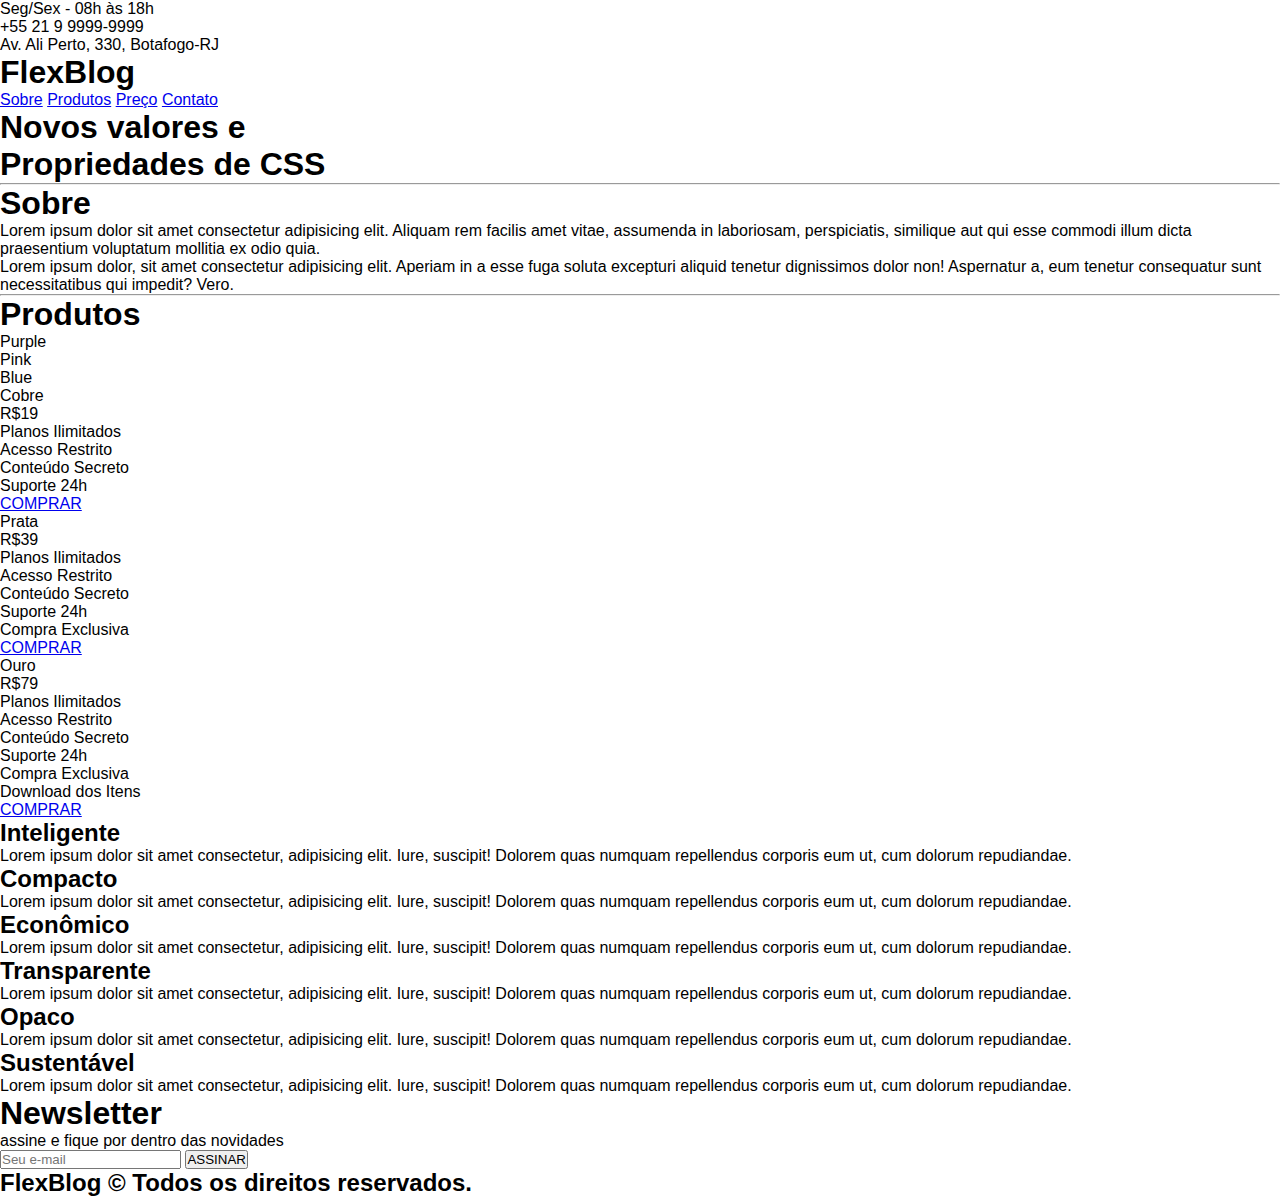
==== index.html @ c76ea5d8 "att" ====
<!DOCTYPE html>
<html lang="pt-br">
<head>
    <meta charset="UTF-8">
    <meta name="viewport" content="width=device-width, initial-scale=1.0">
    <title>FlexBlog</title>
    <link rel="stylesheet" href="estilos/style.css">
    <link rel="stylesheet" href="estilos/mediaqueries.css">
</head>
<body>
    <header>
        <p>
            Seg/Sex - 08h às 18h
        </p>
        <p>
            +55 21 9 9999-9999
        </p>
        <p>
            Av. Ali Perto, 330, Botafogo-RJ
        </p>
    </header>
    <nav>
        <h1>FlexBlog</h1>
        <a href="#">Sobre</a>
        <a href="#">Produtos</a>
        <a href="#">Preço</a>
        <a href="#">Contato</a>
    </nav>
    <main>
        <section>
            <h1>Novos valores e<br>Propriedades de CSS</h1>
            <hr>
        </section>
        <section class="sobre">
            <h1>Sobre</h1>
            <p>Lorem ipsum dolor sit amet consectetur adipisicing elit. Aliquam rem facilis amet vitae, assumenda in laboriosam, perspiciatis, similique aut qui esse commodi illum dicta praesentium voluptatum mollitia ex odio quia.</p>
            <p>Lorem ipsum dolor, sit amet consectetur adipisicing elit. Aperiam in a esse fuga soluta excepturi aliquid tenetur dignissimos dolor non! Aspernatur a, eum tenetur consequatur sunt necessitatibus qui impedit? Vero.</p>
            <div id="img1"></div>
            <div id="img2"></div>
            <hr>
        </section>
        <section class="produtos">
            <h1>Produtos</h1>
            <div id="purple">
                <p>Purple</p>
                <div id="imgpurple"></div>
            </div>
            <div id="pink">
                <p>Pink</p>
                <div id="imgpink"></div>
            </div>
            <div id="blue">
                <p>Blue</p>
                <div id="imgblue"></div>
            </div>
        </section>
        <section class="preço">
            <div id="cobre">
                <p>Cobre</p>
                <p>R$19</p>
                <ul>
                    <li>Planos Ilimitados</li>
                    <li>Acesso Restrito</li>
                    <li>Conteúdo Secreto</li>
                    <li>Suporte 24h</li>
                </ul>
                <a href="#">COMPRAR</a>
            </div>
            <div id="prata">
                <p>Prata</p>
                <p>R$39</p>
                <ul>
                    <li>Planos Ilimitados</li>
                    <li>Acesso Restrito</li>
                    <li>Conteúdo Secreto</li>
                    <li>Suporte 24h</li>
                    <li>Compra Exclusiva</li>
                </ul>
                <a href="#">COMPRAR</a>
            </div>
            <div id="ouro">
                <p>Ouro</p>
                <p>R$79</p>
                <ul>
                    <li>Planos Ilimitados</li>
                    <li>Acesso Restrito</li>
                    <li>Conteúdo Secreto</li>
                    <li>Suporte 24h</li>
                    <li>Compra Exclusiva</li>
                    <li>Download dos Itens</li>
                </ul>
                <a href="#">COMPRAR</a>
            </div>
        </section>
        <section class="descricao">
            <div class="desc">
                <h2>Inteligente</h2>
                <p>Lorem ipsum dolor sit amet consectetur, adipisicing elit. Iure, suscipit! Dolorem quas numquam repellendus corporis eum ut, cum dolorum repudiandae.</p>
            </div>
            <div class="desc">
                <h2>Compacto</h2>
                <p>Lorem ipsum dolor sit amet consectetur, adipisicing elit. Iure, suscipit! Dolorem quas numquam repellendus corporis eum ut, cum dolorum repudiandae.</p>
            </div>
            <div class="desc">
                <h2>Econômico</h2>
                <p>Lorem ipsum dolor sit amet consectetur, adipisicing elit. Iure, suscipit! Dolorem quas numquam repellendus corporis eum ut, cum dolorum repudiandae.</p>
            </div>
            <div class="desc">
                <h2>Transparente</h2>
                <p>Lorem ipsum dolor sit amet consectetur, adipisicing elit. Iure, suscipit! Dolorem quas numquam repellendus corporis eum ut, cum dolorum repudiandae.</p>
            </div>
            <div class="desc">
                <h2>Opaco</h2>
                <p>Lorem ipsum dolor sit amet consectetur, adipisicing elit. Iure, suscipit! Dolorem quas numquam repellendus corporis eum ut, cum dolorum repudiandae.</p>
            </div>
            <div class="desc">
                <h2>Sustentável</h2>
                <p>Lorem ipsum dolor sit amet consectetur, adipisicing elit. Iure, suscipit! Dolorem quas numquam repellendus corporis eum ut, cum dolorum repudiandae.</p>
            </div>
        </section>
        <section class="contato">
            <h1>Newsletter</h1>
            <p>assine e fique por dentro das novidades</p>
            <input type="email" name="login" id="iemail" placeholder="Seu e-mail">
            <input type="submit" name="submit" id="iassinar" value="ASSINAR">
        </section>
        <footer>
            <h2>FlexBlog &copy; Todos os direitos reservados.</h2>
        </footer>
    </main>
</body>
</html>
---- estilos/style.css ----
@charset "UTF-8";

/* CORES
azul header: 122ab2
azul nav: 2c70ff
azul hr: 2c70ff
purple: ae81ff
pink: f9265e
blue: 66d9eb
azul newsletter: 2c70ff
azul footer: 2c70ff
azul footer txt: 122ab2
*/

*{
    margin: 0px;
    padding: 0px;
}

body{
    font-family: "Nunito", Helvetica, Arial, sans-serif;
    color: black;
}
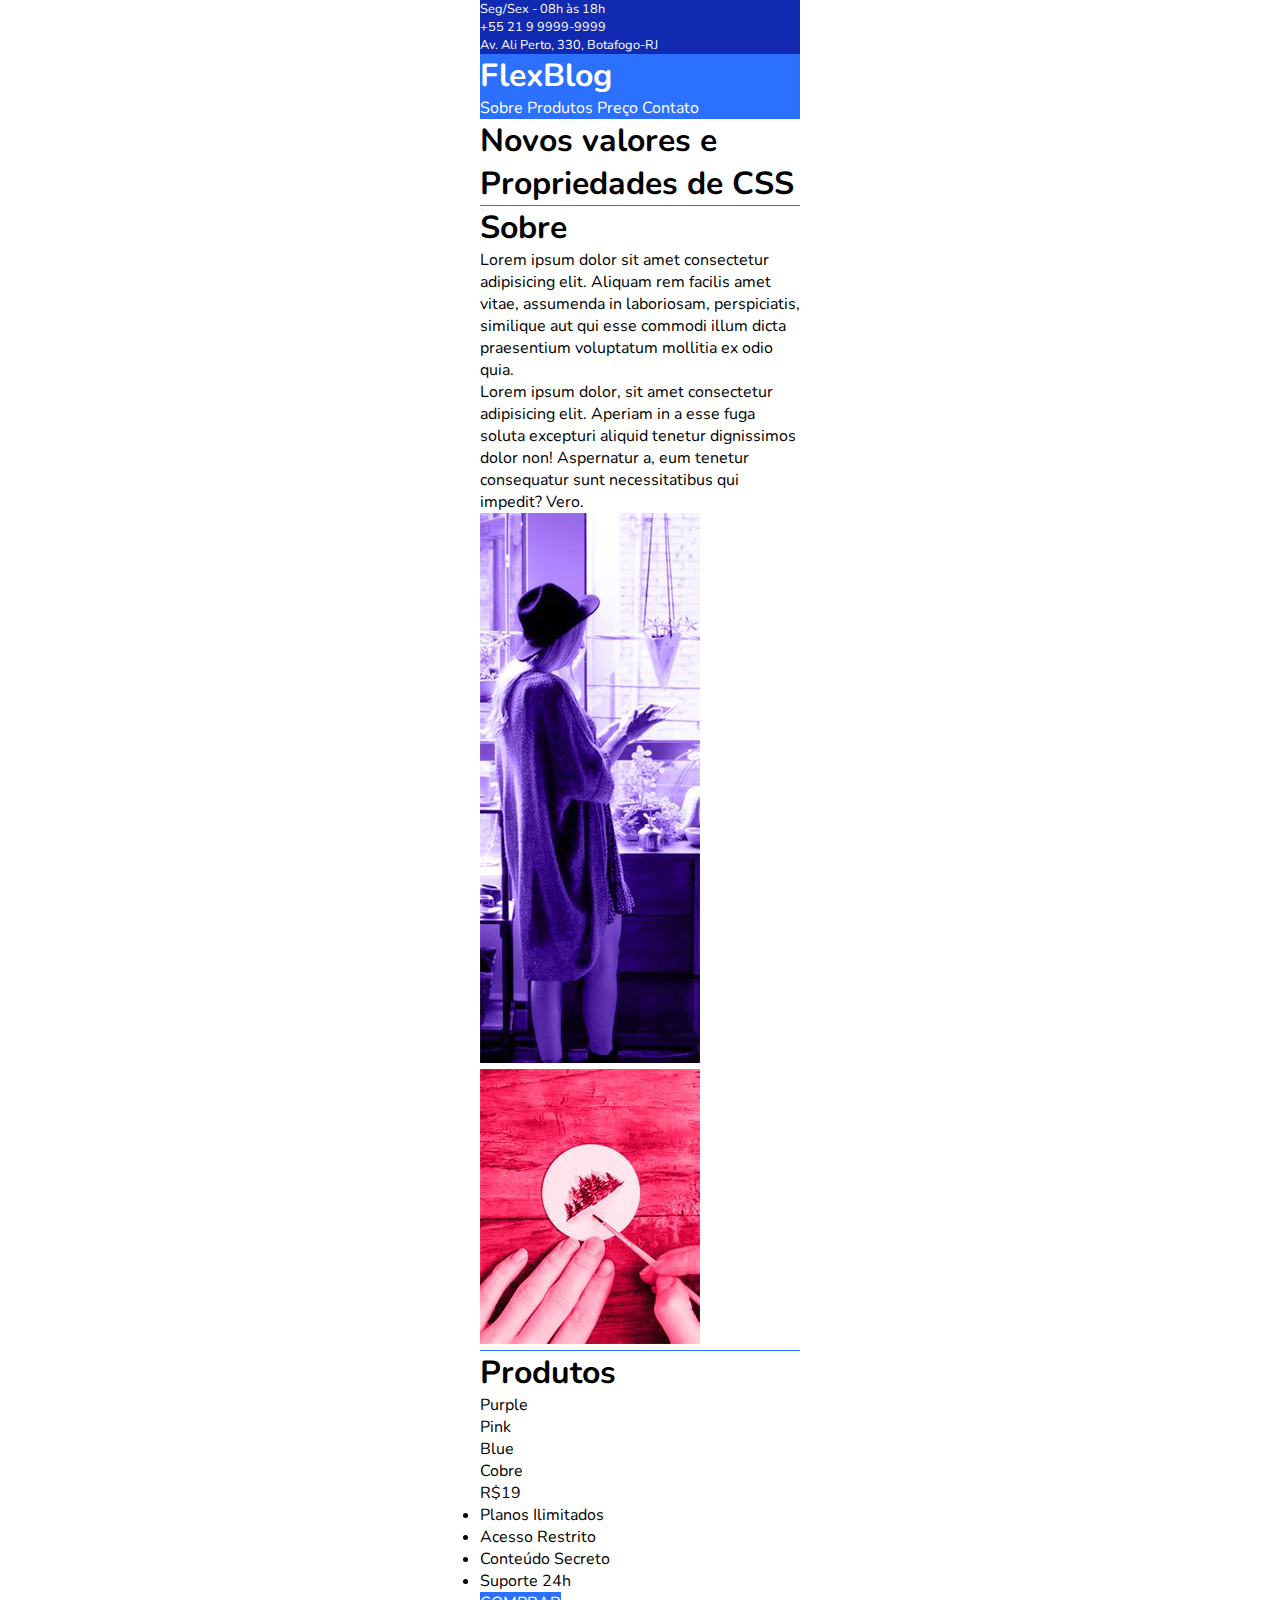
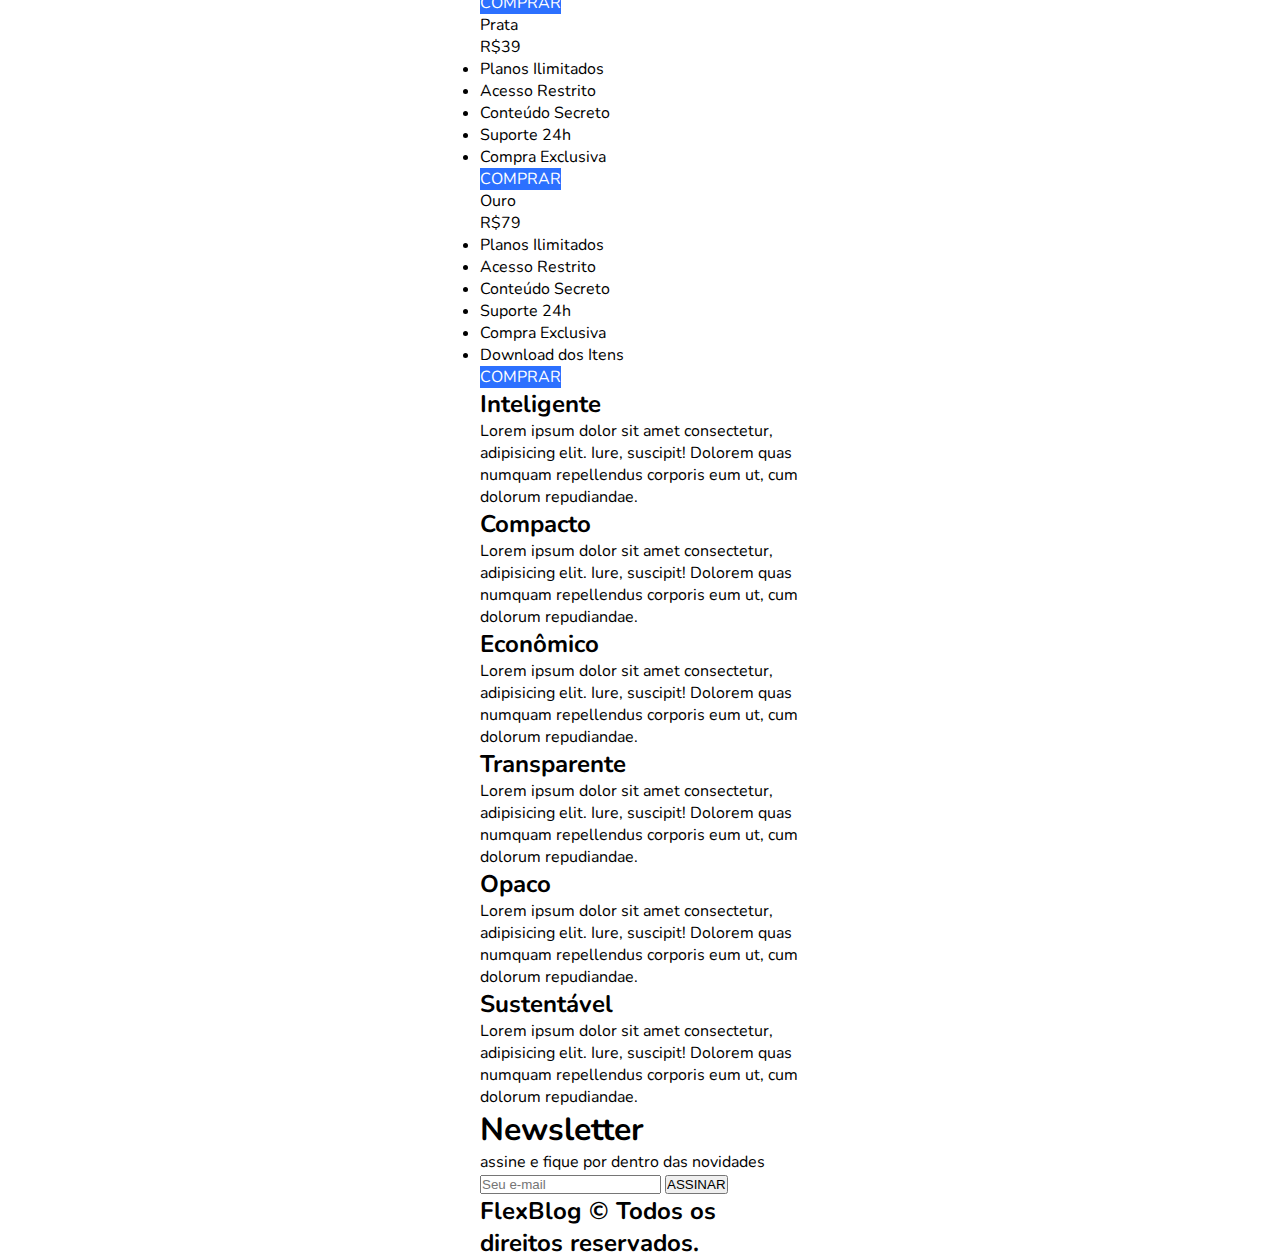
==== commit 40bcb8a7: "passando raiva" ====
--- a/index.html
+++ b/index.html
@@ -35,8 +35,12 @@
             <h1>Sobre</h1>
             <p>Lorem ipsum dolor sit amet consectetur adipisicing elit. Aliquam rem facilis amet vitae, assumenda in laboriosam, perspiciatis, similique aut qui esse commodi illum dicta praesentium voluptatum mollitia ex odio quia.</p>
             <p>Lorem ipsum dolor, sit amet consectetur adipisicing elit. Aperiam in a esse fuga soluta excepturi aliquid tenetur dignissimos dolor non! Aspernatur a, eum tenetur consequatur sunt necessitatibus qui impedit? Vero.</p>
-            <div id="img1"></div>
-            <div id="img2"></div>
+            <div class="img1">
+                <img src="/imagens/sobre1.jpg" alt="">
+            </div>
+            <div class="img2">
+                <img src="/imagens/sobre2.jpg" alt="">
+            </div>
             <hr>
         </section>
         <section class="produtos">
--- a/estilos/style.css
+++ b/estilos/style.css
@@ -1,4 +1,6 @@
 @charset "UTF-8";
+
+@import url('https://fonts.googleapis.com/css2?family=Bebas+Neue&family=Nunito&family=Sriracha&display=swap');
 
 /* CORES
 azul header: 122ab2
@@ -20,4 +22,31 @@
 body{
     font-family: "Nunito", Helvetica, Arial, sans-serif;
     color: black;
-}+    width: 320px;
+    height: 568px;
+    margin: auto;
+}
+
+header{
+    background-color: #122ab2;
+    color: white;
+    font-size: 0.8em;
+}
+
+nav, a{
+    background-color: #2c70ff;
+    color: white;
+    text-decoration: none;
+}
+
+nav > a:hover{
+    text-decoration: underline;
+    color: white;
+}
+
+hr{
+    height: 1px;
+    background-color: #2c70ff;
+    border: none;
+}
+
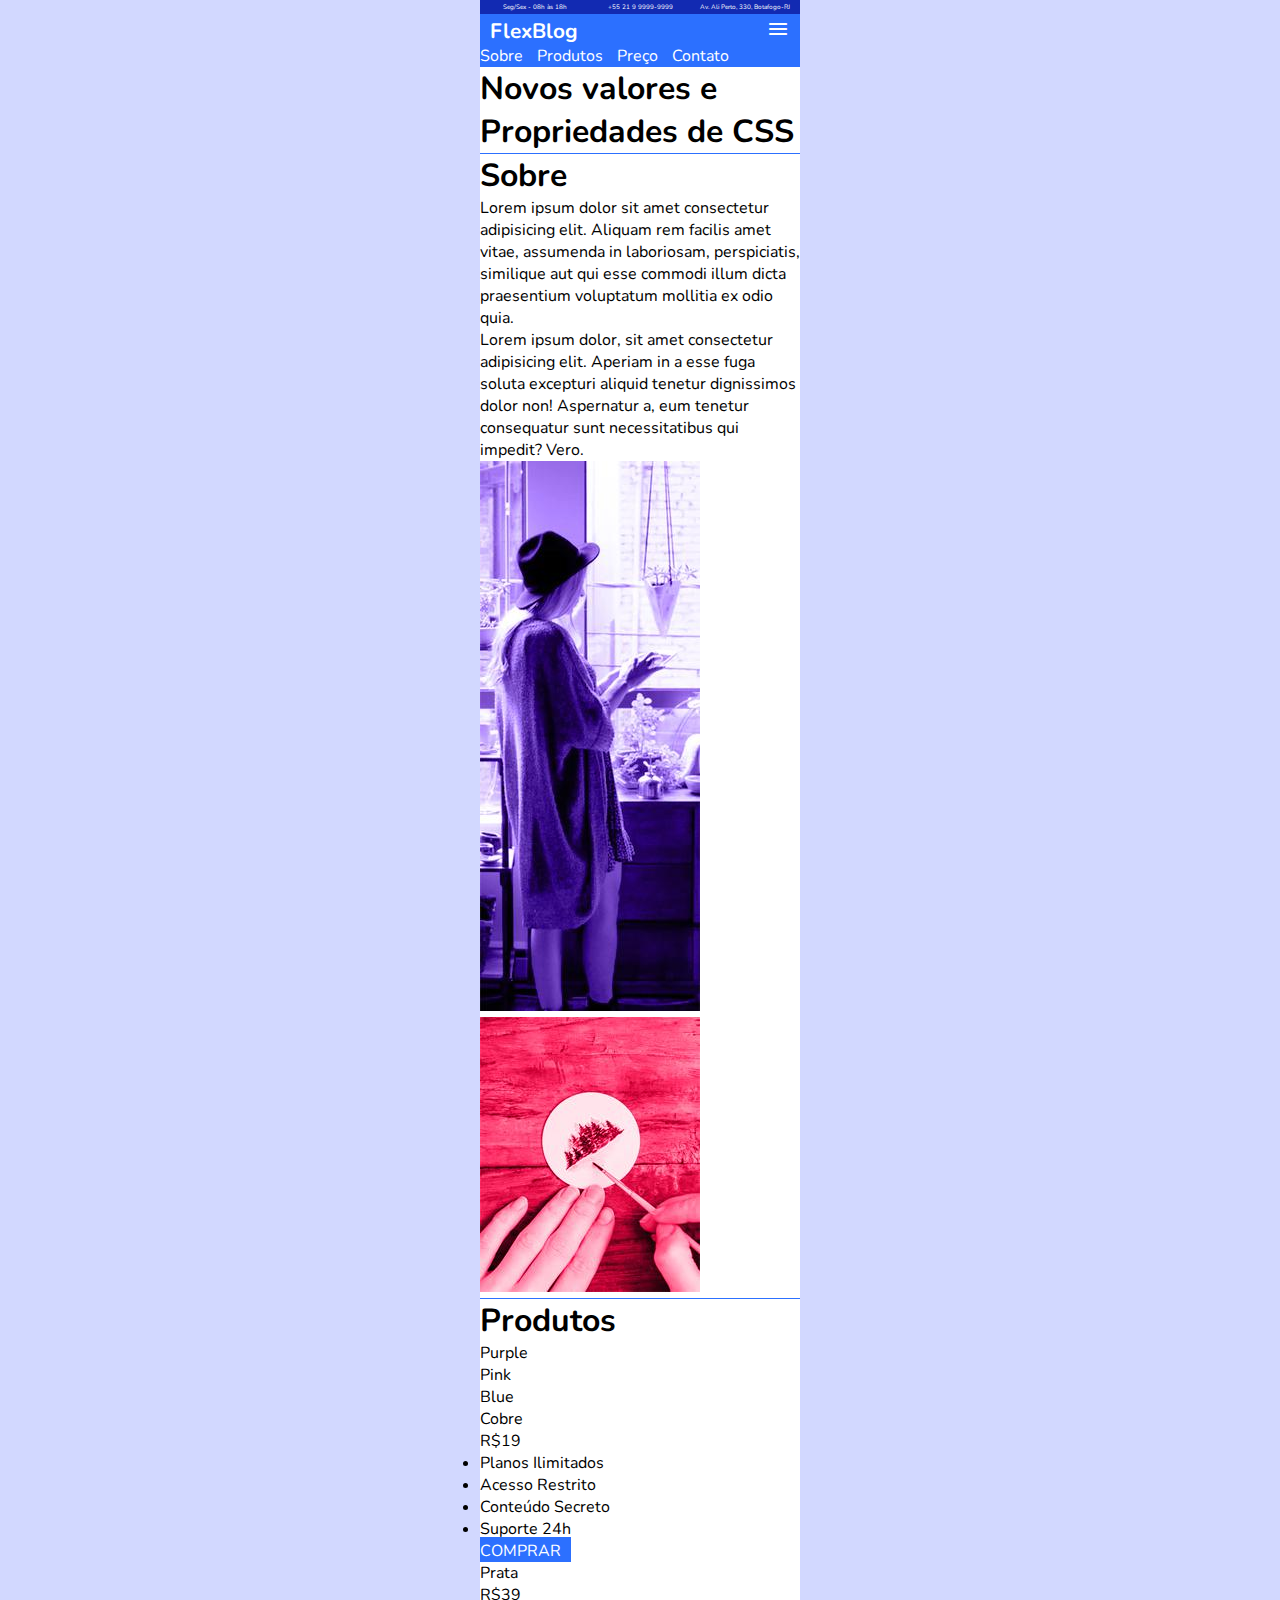
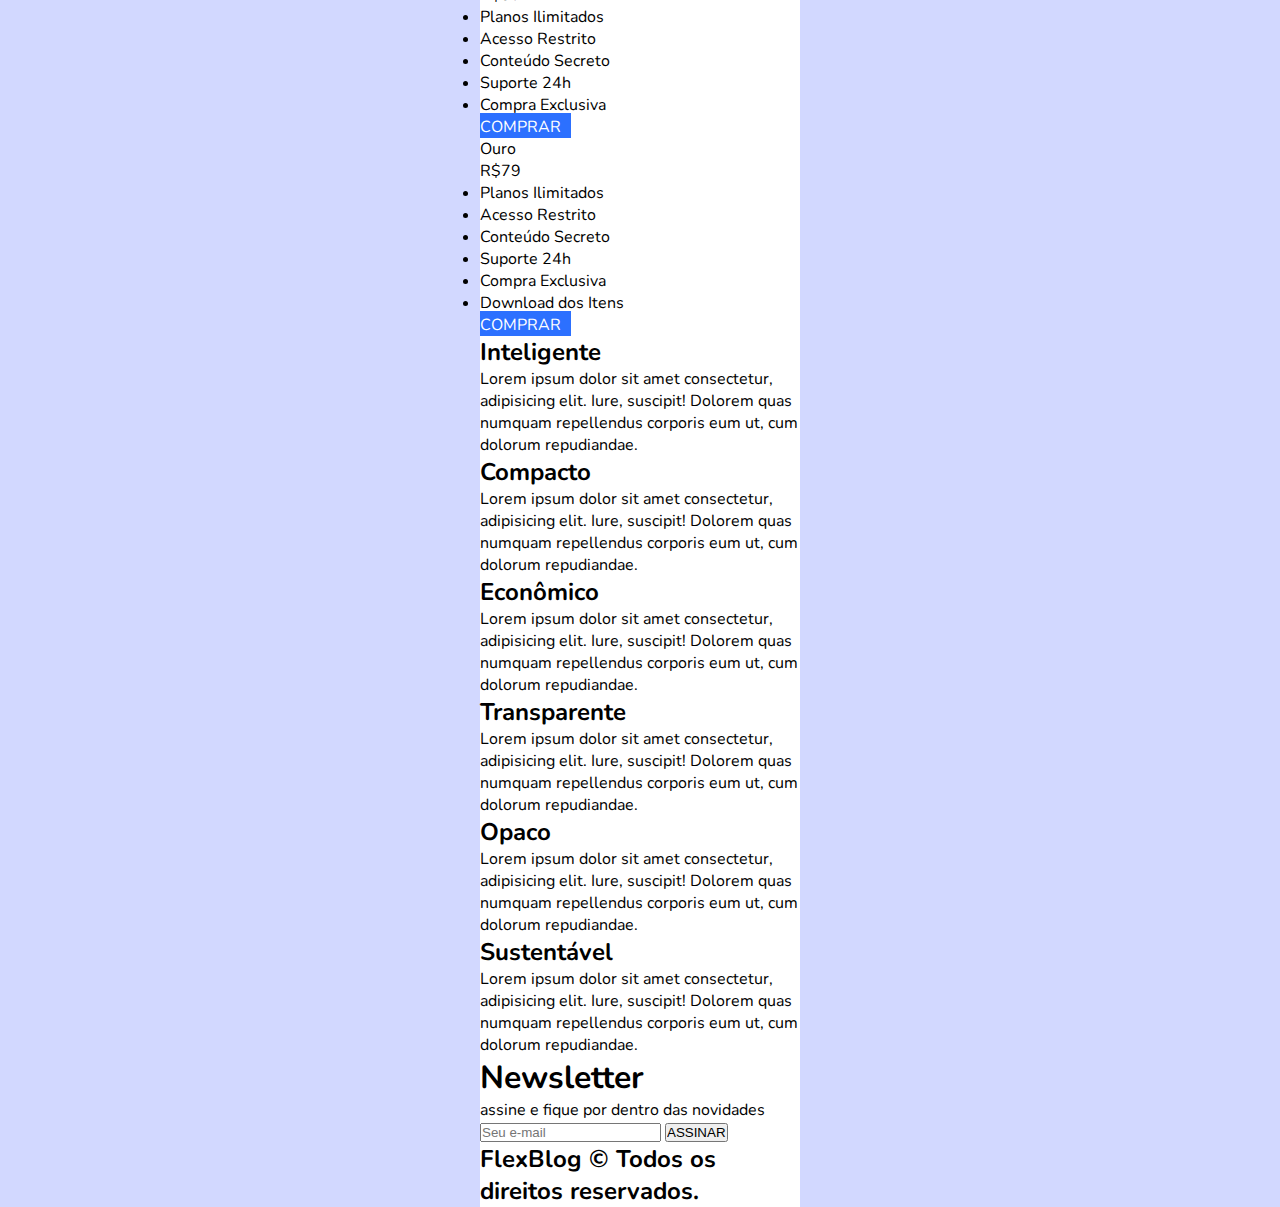
==== commit 40a530b1: "atualizações" ====
--- a/index.html
+++ b/index.html
@@ -6,25 +6,35 @@
     <title>FlexBlog</title>
     <link rel="stylesheet" href="estilos/style.css">
     <link rel="stylesheet" href="estilos/mediaqueries.css">
+    <link rel="stylesheet" href="https://fonts.googleapis.com/css2?family=Material+Symbols+Rounded:opsz,wght,FILL,GRAD@20..48,100..700,0..1,-50..200" />
 </head>
 <body>
-    <header>
-        <p>
-            Seg/Sex - 08h às 18h
-        </p>
-        <p>
-            +55 21 9 9999-9999
-        </p>
-        <p>
-            Av. Ali Perto, 330, Botafogo-RJ
-        </p>
+    <header class="container wrap">
+        <div class="item">
+            <p>
+                Seg/Sex - 08h às 18h
+            </p>
+        </div>
+        <div class="item">
+            <p>
+                +55 21 9 9999-9999
+            </p>
+        </div>
+        <div class="item">
+            <p>
+                Av. Ali Perto, 330, Botafogo-RJ
+            </p>
+        </div>
     </header>
-    <nav>
-        <h1>FlexBlog</h1>
-        <a href="#">Sobre</a>
-        <a href="#">Produtos</a>
-        <a href="#">Preço</a>
-        <a href="#">Contato</a>
+    <nav class="container wrap" onresize="mudoutamanho()">
+        <h2>FlexBlog</h2>
+        <span id="burguer" class="material-symbols-rounded" onclick="clickMenu()">menu</span>
+        <menu id="itens">
+            <a href="#">Sobre</a>
+            <a href="#">Produtos</a>
+            <a href="#">Preço</a>
+            <a href="#">Contato</a>
+        </menu>
     </nav>
     <main>
         <section>
@@ -133,4 +143,23 @@
         </footer>
     </main>
 </body>
+
+<script>
+    function mudouTamanho(){
+        if (window.innerWidth >= 768){
+            itens.style.display = 'block'
+        } else{
+            itens.style.display = 'none'
+        }
+    }
+
+    function clickMenu(){
+        if (itens.style.display == 'block'){
+            itens.style.display = 'none'
+        } else{
+            itens.style.display = 'block'
+        }
+    }
+</script>
+
 </html>--- a/estilos/style.css
+++ b/estilos/style.css
@@ -14,34 +14,64 @@
 azul footer txt: 122ab2
 */
 
+
+
 *{
     margin: 0px;
     padding: 0px;
 }
 
 body{
+    background-color: #d2d8ff;
     font-family: "Nunito", Helvetica, Arial, sans-serif;
+    margin: auto;
+    width: 320px;
+    height: 568px;
+}
+
+.container{
+    max-width: 320px;
+    margin: 0px;
+    display: flex;
+    border: none;
+}
+
+.item{
+    flex: 1;
+    text-align: center;
+}
+
+.wrap{
+    flex-wrap: wrap;
+}
+
+main{
+    background-color: white;
     color: black;
     width: 320px;
-    height: 568px;
+    height: 100%vw;
     margin: auto;
 }
 
 header{
     background-color: #122ab2;
     color: white;
-    font-size: 0.8em;
+    font-size: 0.4em;
+    padding: 3px;
+}
+
+nav > h2{
+    font-size: 1.3em;
+    padding-left: 10px;
 }
 
 nav, a{
     background-color: #2c70ff;
     color: white;
     text-decoration: none;
-}
-
-nav > a:hover{
-    text-decoration: underline;
-    color: white;
+    justify-content: space-between;
+    padding-right: 10px;
+    padding-top:3px;
 }
 
 hr{
@@ -49,4 +79,3 @@
     background-color: #2c70ff;
     border: none;
 }
-
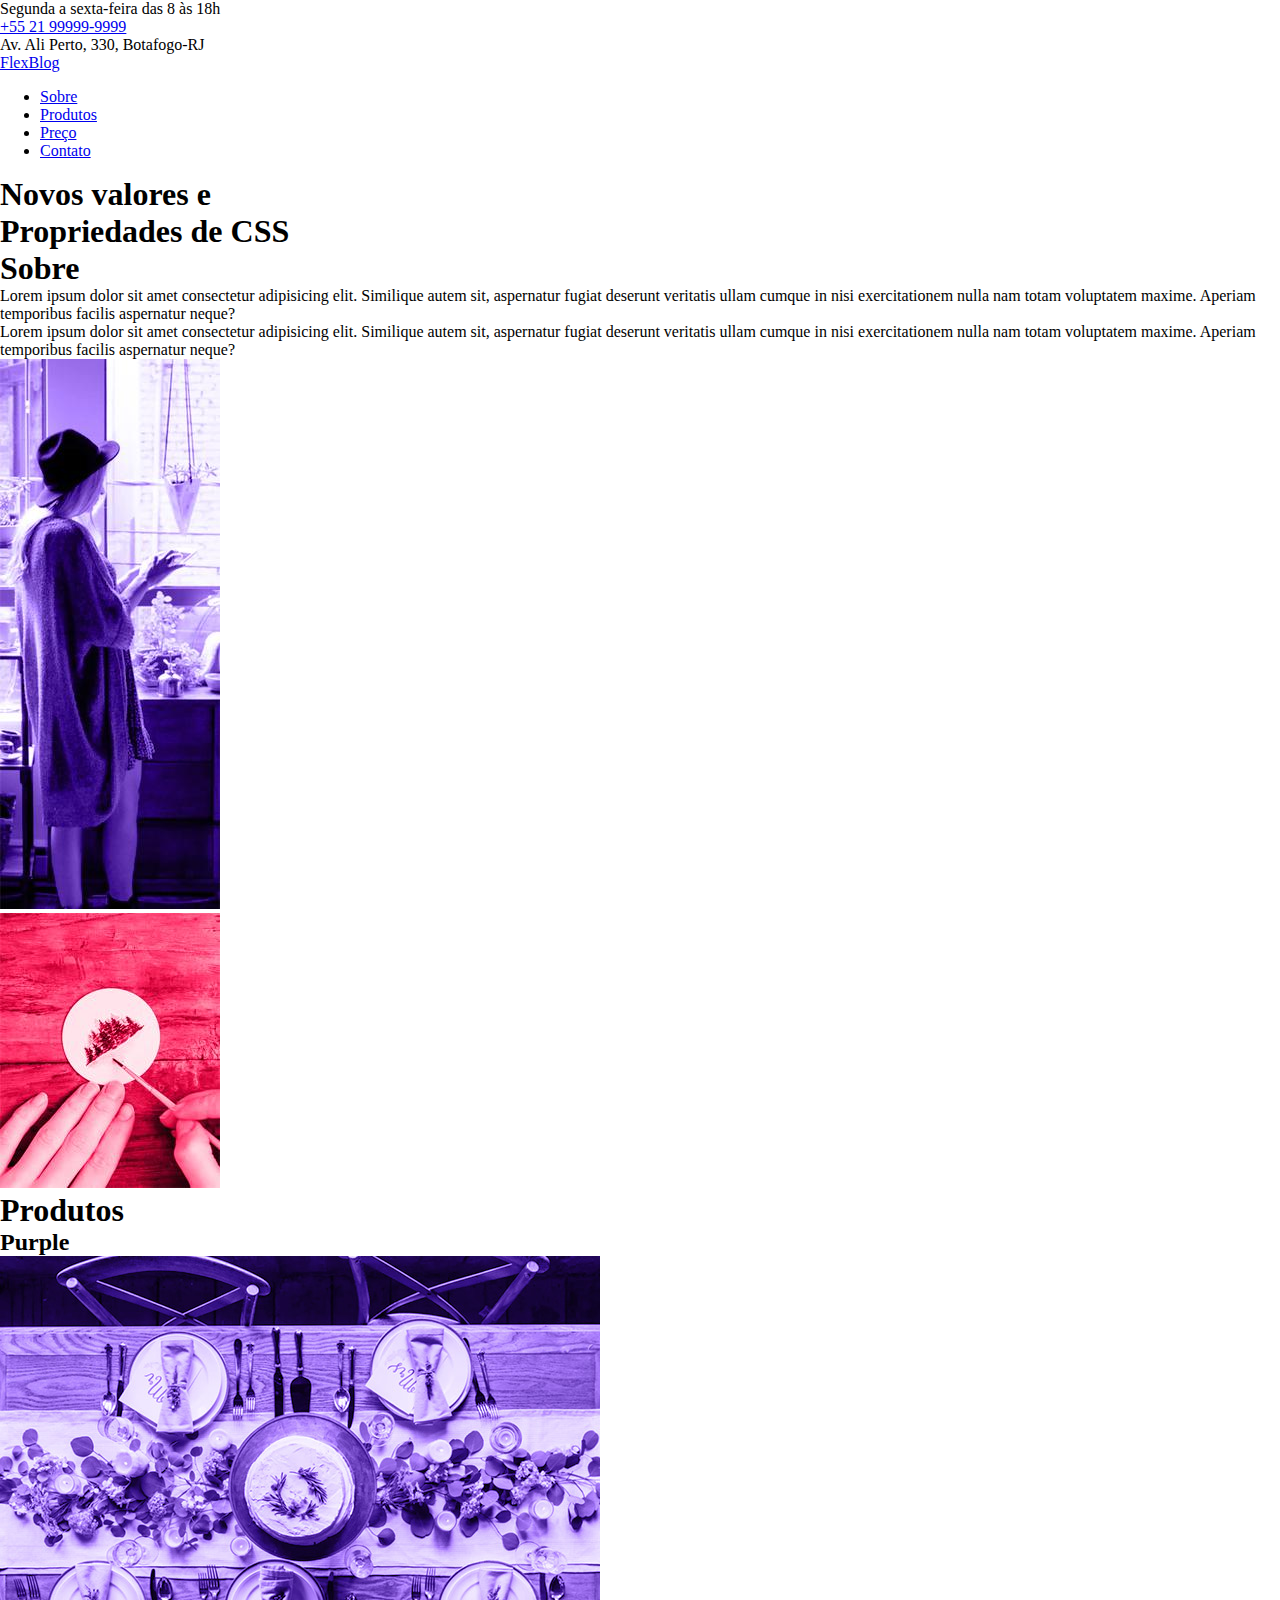
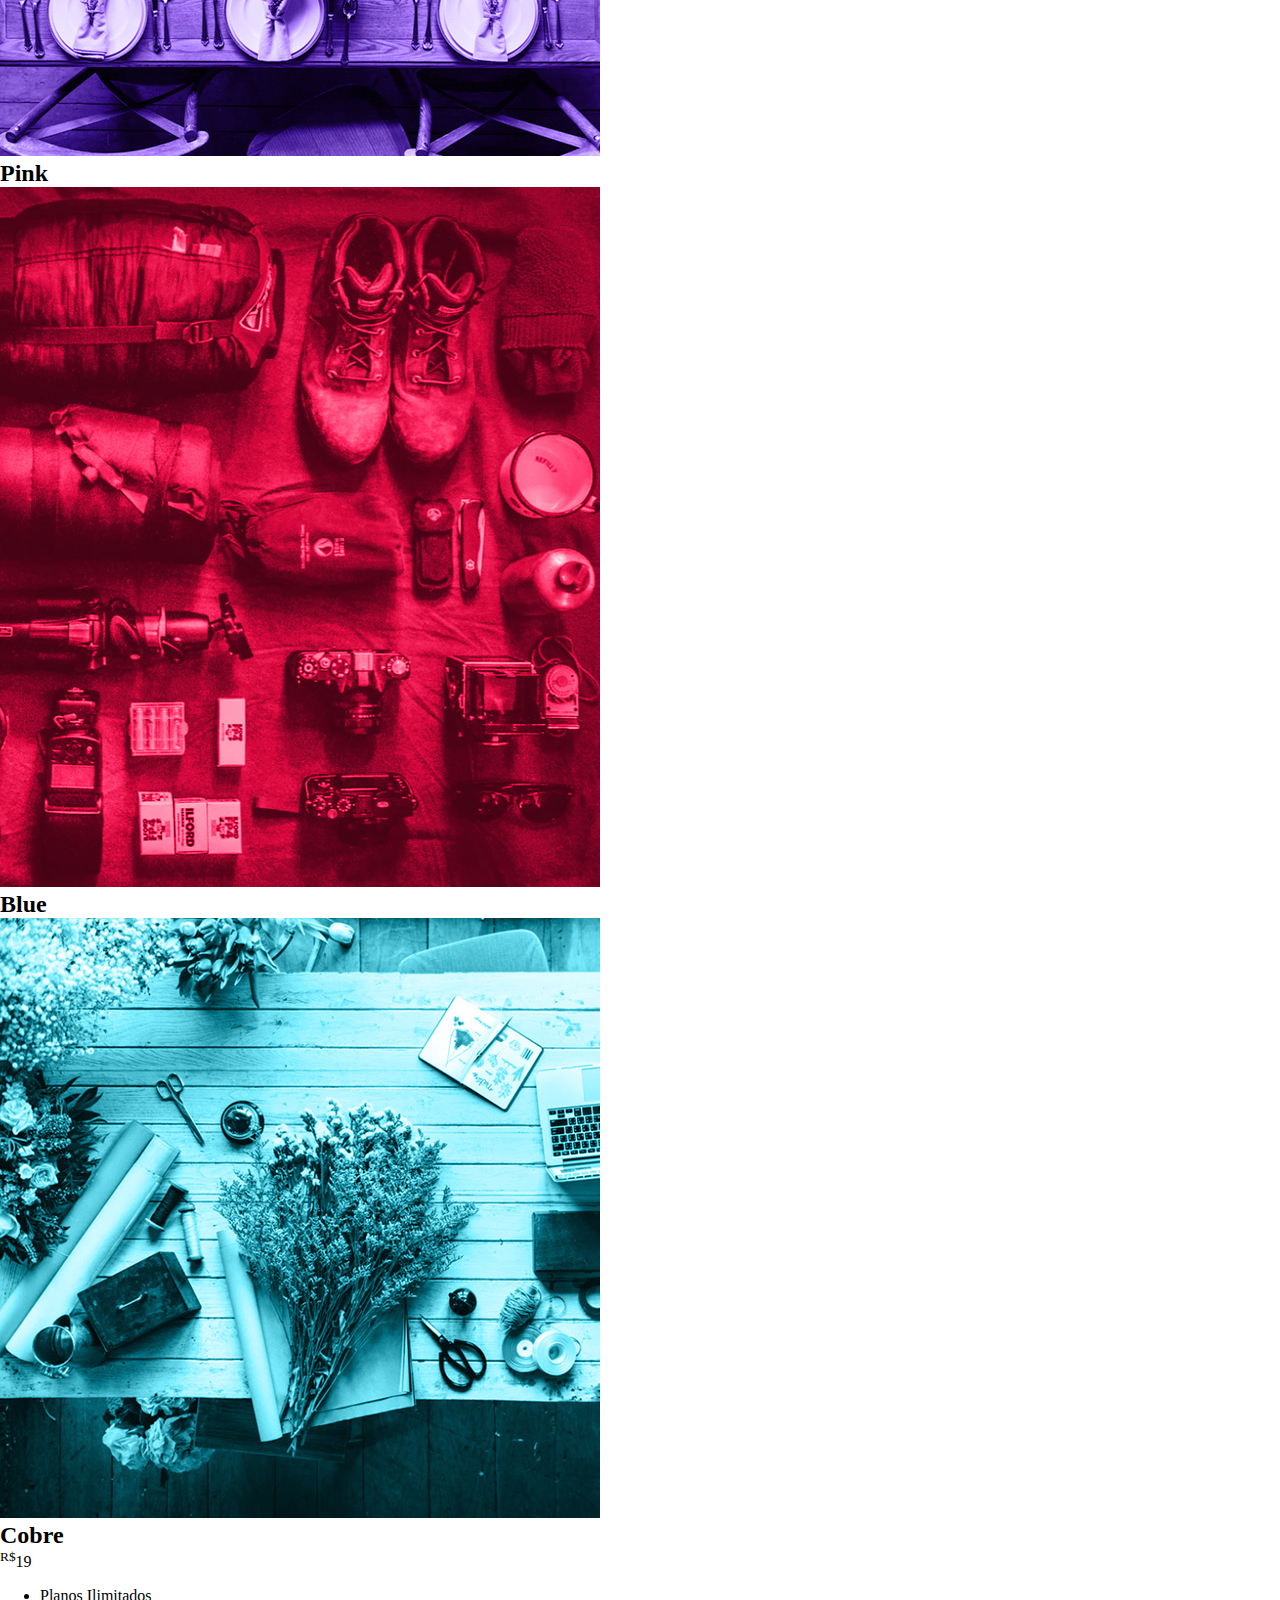
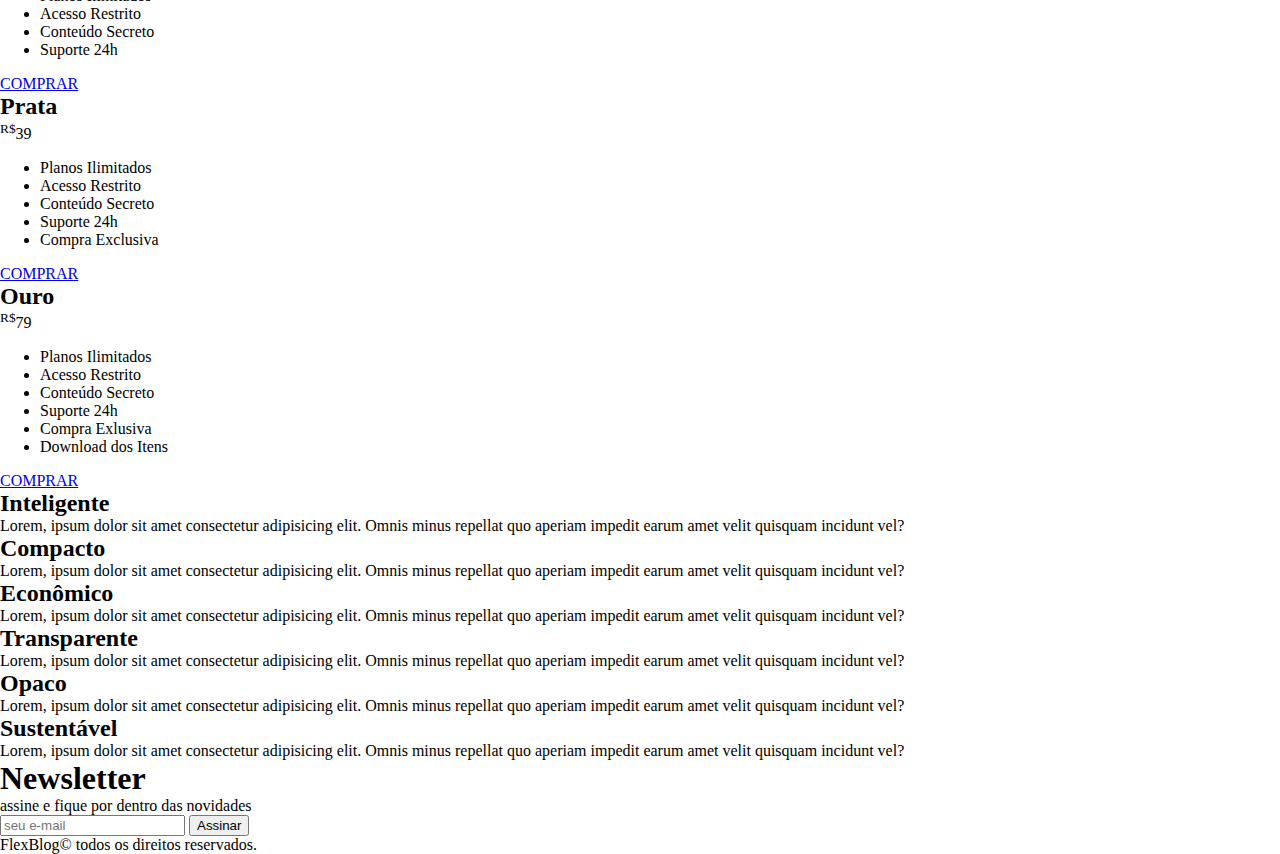
==== commit 6410da07: "atualizações" ====
--- a/index.html
+++ b/index.html
@@ -1,165 +1,159 @@
 <!DOCTYPE html>
-<html lang="pt-br">
+<html lang="en">
 <head>
     <meta charset="UTF-8">
-    <meta name="viewport" content="width=device-width, initial-scale=1.0">
+    <meta name="viewport" content="width=device-width, initial-scale=1.0, shrink-to-fit=no">
     <title>FlexBlog</title>
+    <link rel="preconnect" href="https://fonts.googleapis.com">
+    <link rel="preconnect" href="https://fonts.gstatic.com" crossorigin>
+    <link href="https://fonts.googleapis.com/css2?family=Nunito:ital,wght@0,400;0,700;1,400&display=swap" rel="stylesheet">
     <link rel="stylesheet" href="estilos/style.css">
-    <link rel="stylesheet" href="estilos/mediaqueries.css">
-    <link rel="stylesheet" href="https://fonts.googleapis.com/css2?family=Material+Symbols+Rounded:opsz,wght,FILL,GRAD@20..48,100..700,0..1,-50..200" />
 </head>
 <body>
-    <header class="container wrap">
-        <div class="item">
-            <p>
-                Seg/Sex - 08h às 18h
-            </p>
+    <div class="superinfo-bg">
+        <div class="superinfo">
+            <p>Segunda a sexta-feira das 8 às 18h</p>
+            <a href="tel:+5521999999999">+55 21 99999-9999</a>
+            <p>Av. Ali Perto, 330, Botafogo-RJ</p>
         </div>
-        <div class="item">
-            <p>
-                +55 21 9 9999-9999
-            </p>
-        </div>
-        <div class="item">
-            <p>
-                Av. Ali Perto, 330, Botafogo-RJ
-            </p>
+    </div>
+
+    <header class="menu-bg">
+        <div class="menu">
+            <div class="menu-logo">
+                <a href="#">FlexBlog</a>
+            </div>
+            <nav>
+                <ul>
+                    <li><a href="#sobre">Sobre</a></li>
+                    <li><a href="#produtos">Produtos</a></li>
+                    <li><a href="#preço">Preço</a></li>
+                    <li><a href="#contato">Contato</a></li>
+                </ul>
+            </nav>
         </div>
     </header>
-    <nav class="container wrap" onresize="mudoutamanho()">
-        <h2>FlexBlog</h2>
-        <span id="burguer" class="material-symbols-rounded" onclick="clickMenu()">menu</span>
-        <menu id="itens">
-            <a href="#">Sobre</a>
-            <a href="#">Produtos</a>
-            <a href="#">Preço</a>
-            <a href="#">Contato</a>
-        </menu>
-    </nav>
-    <main>
-        <section>
-            <h1>Novos valores e<br>Propriedades de CSS</h1>
-            <hr>
-        </section>
-        <section class="sobre">
+
+    <h1 class="introducao">Novos valores e<br>Propriedades de CSS</h1>
+
+    <section class="sobre" id="sobre">
+        <div class="sobre-info">
             <h1>Sobre</h1>
-            <p>Lorem ipsum dolor sit amet consectetur adipisicing elit. Aliquam rem facilis amet vitae, assumenda in laboriosam, perspiciatis, similique aut qui esse commodi illum dicta praesentium voluptatum mollitia ex odio quia.</p>
-            <p>Lorem ipsum dolor, sit amet consectetur adipisicing elit. Aperiam in a esse fuga soluta excepturi aliquid tenetur dignissimos dolor non! Aspernatur a, eum tenetur consequatur sunt necessitatibus qui impedit? Vero.</p>
-            <div class="img1">
-                <img src="/imagens/sobre1.jpg" alt="">
+            <p>Lorem ipsum dolor sit amet consectetur adipisicing elit. Similique autem sit, aspernatur fugiat deserunt veritatis ullam cumque in nisi exercitationem nulla nam totam voluptatem maxime. Aperiam temporibus facilis aspernatur neque?</p>
+            <p>Lorem ipsum dolor sit amet consectetur adipisicing elit. Similique autem sit, aspernatur fugiat deserunt veritatis ullam cumque in nisi exercitationem nulla nam totam voluptatem maxime. Aperiam temporibus facilis aspernatur neque?</p>
+        </div>
+        <div class="sobre-img">
+            <img src="imagens/sobre1.jpg" alt="">
+        </div>
+        <div class="sobre-img">
+            <img src="imagens/sobre2.jpg" alt="">
+        </div>
+    </section>
+
+    <section class="produtos" id="produtos">
+        <h1>Produtos</h1>
+        <div class="produtos-container">
+            <div class="produtos-item purple">
+                <h2>Purple</h2>
+                <img src="imagens/produtos1.jpg" alt="">
             </div>
-            <div class="img2">
-                <img src="/imagens/sobre2.jpg" alt="">
+            <div class="produtos-item pink">
+                <h2>Pink</h2>
+                <img src="imagens/produtos2.jpg" alt="">
             </div>
-            <hr>
-        </section>
-        <section class="produtos">
-            <h1>Produtos</h1>
-            <div id="purple">
-                <p>Purple</p>
-                <div id="imgpurple"></div>
+            <div class="produtos-item blue">
+                <h2>Blue</h2>
+                <img src="imagens/produtos3.jpg" alt="">
             </div>
-            <div id="pink">
-                <p>Pink</p>
-                <div id="imgpink"></div>
-            </div>
-            <div id="blue">
-                <p>Blue</p>
-                <div id="imgblue"></div>
-            </div>
-        </section>
-        <section class="preço">
-            <div id="cobre">
-                <p>Cobre</p>
-                <p>R$19</p>
-                <ul>
-                    <li>Planos Ilimitados</li>
-                    <li>Acesso Restrito</li>
-                    <li>Conteúdo Secreto</li>
-                    <li>Suporte 24h</li>
-                </ul>
-                <a href="#">COMPRAR</a>
-            </div>
-            <div id="prata">
-                <p>Prata</p>
-                <p>R$39</p>
-                <ul>
-                    <li>Planos Ilimitados</li>
-                    <li>Acesso Restrito</li>
-                    <li>Conteúdo Secreto</li>
-                    <li>Suporte 24h</li>
-                    <li>Compra Exclusiva</li>
-                </ul>
-                <a href="#">COMPRAR</a>
-            </div>
-            <div id="ouro">
-                <p>Ouro</p>
-                <p>R$79</p>
-                <ul>
-                    <li>Planos Ilimitados</li>
-                    <li>Acesso Restrito</li>
-                    <li>Conteúdo Secreto</li>
-                    <li>Suporte 24h</li>
-                    <li>Compra Exclusiva</li>
-                    <li>Download dos Itens</li>
-                </ul>
-                <a href="#">COMPRAR</a>
-            </div>
-        </section>
-        <section class="descricao">
-            <div class="desc">
-                <h2>Inteligente</h2>
-                <p>Lorem ipsum dolor sit amet consectetur, adipisicing elit. Iure, suscipit! Dolorem quas numquam repellendus corporis eum ut, cum dolorum repudiandae.</p>
-            </div>
-            <div class="desc">
-                <h2>Compacto</h2>
-                <p>Lorem ipsum dolor sit amet consectetur, adipisicing elit. Iure, suscipit! Dolorem quas numquam repellendus corporis eum ut, cum dolorum repudiandae.</p>
-            </div>
-            <div class="desc">
-                <h2>Econômico</h2>
-                <p>Lorem ipsum dolor sit amet consectetur, adipisicing elit. Iure, suscipit! Dolorem quas numquam repellendus corporis eum ut, cum dolorum repudiandae.</p>
-            </div>
-            <div class="desc">
-                <h2>Transparente</h2>
-                <p>Lorem ipsum dolor sit amet consectetur, adipisicing elit. Iure, suscipit! Dolorem quas numquam repellendus corporis eum ut, cum dolorum repudiandae.</p>
-            </div>
-            <div class="desc">
-                <h2>Opaco</h2>
-                <p>Lorem ipsum dolor sit amet consectetur, adipisicing elit. Iure, suscipit! Dolorem quas numquam repellendus corporis eum ut, cum dolorum repudiandae.</p>
-            </div>
-            <div class="desc">
-                <h2>Sustentável</h2>
-                <p>Lorem ipsum dolor sit amet consectetur, adipisicing elit. Iure, suscipit! Dolorem quas numquam repellendus corporis eum ut, cum dolorum repudiandae.</p>
-            </div>
-        </section>
-        <section class="contato">
+        </div>
+    </section>
+
+    <section class="preco" id="preco">
+        <div class="preco-item">
+            <h2>Cobre</h2>
+            <span><sup>R$</sup>19</span>
+            <ul>
+                <li>Planos Ilimitados</li>
+                <li>Acesso Restrito</li>
+                <li>Conteúdo Secreto</li>
+                <li>Suporte 24h</li>
+            </ul>
+            <a href="#">COMPRAR</a>
+        </div>
+        
+        <div class="preco-item">
+            <h2>Prata</h2>
+            <span><sup>R$</sup>39</span>
+            <ul>
+                <li>Planos Ilimitados</li>
+                <li>Acesso Restrito</li>
+                <li>Conteúdo Secreto</li>
+                <li>Suporte 24h</li>
+                <li>Compra Exclusiva</li>
+            </ul>
+            <a href="#">COMPRAR</a>
+        </div>
+
+        <div class="preco-item">
+            <h2>Ouro</h2>
+            <span><sup>R$</sup>79</span>
+            <ul>
+                <li>Planos Ilimitados</li>
+                <li>Acesso Restrito</li>
+                <li>Conteúdo Secreto</li>
+                <li>Suporte 24h</li>
+                <li>Compra Exlusiva</li>
+                <li>Download dos Itens</li>
+            </ul>
+            <a href="#">COMPRAR</a>
+        </div>
+    </section>
+
+    <section class="qualidade" id="qualidade">
+        <div class="qualidade-item">
+            <h2>Inteligente</h2>
+            <p>Lorem, ipsum dolor sit amet consectetur adipisicing elit. Omnis minus repellat quo aperiam impedit earum amet velit quisquam incidunt vel?</p>
+        </div>
+
+        <div class="qualidade-item">
+            <h2>Compacto</h2>
+            <p>Lorem, ipsum dolor sit amet consectetur adipisicing elit. Omnis minus repellat quo aperiam impedit earum amet velit quisquam incidunt vel?</p>
+        </div>
+
+        <div class="qualidade-item">
+            <h2>Econômico</h2>
+            <p>Lorem, ipsum dolor sit amet consectetur adipisicing elit. Omnis minus repellat quo aperiam impedit earum amet velit quisquam incidunt vel?</p>
+        </div>
+
+        <div class="qualidade-item">
+            <h2>Transparente</h2>
+            <p>Lorem, ipsum dolor sit amet consectetur adipisicing elit. Omnis minus repellat quo aperiam impedit earum amet velit quisquam incidunt vel?</p>
+        </div>
+
+        <div class="qualidade-item">
+            <h2>Opaco</h2>
+            <p>Lorem, ipsum dolor sit amet consectetur adipisicing elit. Omnis minus repellat quo aperiam impedit earum amet velit quisquam incidunt vel?</p>
+        </div>
+
+        <div class="qualidade-item">
+            <h2>Sustentável</h2>
+            <p>Lorem, ipsum dolor sit amet consectetur adipisicing elit. Omnis minus repellat quo aperiam impedit earum amet velit quisquam incidunt vel?</p>
+        </div>
+    </section>
+
+    <section class="newsletter">
+        <div class="newsletter-info">
             <h1>Newsletter</h1>
             <p>assine e fique por dentro das novidades</p>
-            <input type="email" name="login" id="iemail" placeholder="Seu e-mail">
-            <input type="submit" name="submit" id="iassinar" value="ASSINAR">
-        </section>
-        <footer>
-            <h2>FlexBlog &copy; Todos os direitos reservados.</h2>
-        </footer>
-    </main>
+        </div>
+        <form class="newsletter-form">
+            <input type="email" name="email" id="email" autocomplete="email" placeholder="seu e-mail">
+            <button type="submit">Assinar</button>
+        </form>
+    </section>
+
+    <footer class="footer">
+        <p>FlexBlog&copy; todos os direitos reservados.</p>
+    </footer>
 </body>
-
-<script>
-    function mudouTamanho(){
-        if (window.innerWidth >= 768){
-            itens.style.display = 'block'
-        } else{
-            itens.style.display = 'none'
-        }
-    }
-
-    function clickMenu(){
-        if (itens.style.display == 'block'){
-            itens.style.display = 'none'
-        } else{
-            itens.style.display = 'block'
-        }
-    }
-</script>
-
 </html>--- a/estilos/style.css
+++ b/estilos/style.css
@@ -1,81 +1,7 @@
 @charset "UTF-8";
 
-@import url('https://fonts.googleapis.com/css2?family=Bebas+Neue&family=Nunito&family=Sriracha&display=swap');
-
-/* CORES
-azul header: 122ab2
-azul nav: 2c70ff
-azul hr: 2c70ff
-purple: ae81ff
-pink: f9265e
-blue: 66d9eb
-azul newsletter: 2c70ff
-azul footer: 2c70ff
-azul footer txt: 122ab2
-*/
-
-
-
-*{
+body, h1, h2, p, li, a{
     margin: 0px;
     padding: 0px;
 }
 
-body{
-    background-color: #d2d8ff;
-    font-family: "Nunito", Helvetica, Arial, sans-serif;
-    margin: auto;
-    width: 320px;
-    height: 568px;
-}
-
-.container{
-    max-width: 320px;
-    margin: 0px;
-    display: flex;
-    border: none;
-}
-
-.item{
-    flex: 1;
-    text-align: center;
-}
-
-.wrap{
-    flex-wrap: wrap;
-}
-
-main{
-    background-color: white;
-    color: black;
-    width: 320px;
-    height: 100%vw;
-    margin: auto;
-}
-
-header{
-    background-color: #122ab2;
-    color: white;
-    font-size: 0.4em;
-    padding: 3px;
-}
-
-nav > h2{
-    font-size: 1.3em;
-    padding-left: 10px;
-}
-
-nav, a{
-    background-color: #2c70ff;
-    color: white;
-    text-decoration: none;
-    justify-content: space-between;
-    padding-right: 10px;
-    padding-top:3px;
-}
-
-hr{
-    height: 1px;
-    background-color: #2c70ff;
-    border: none;
-}
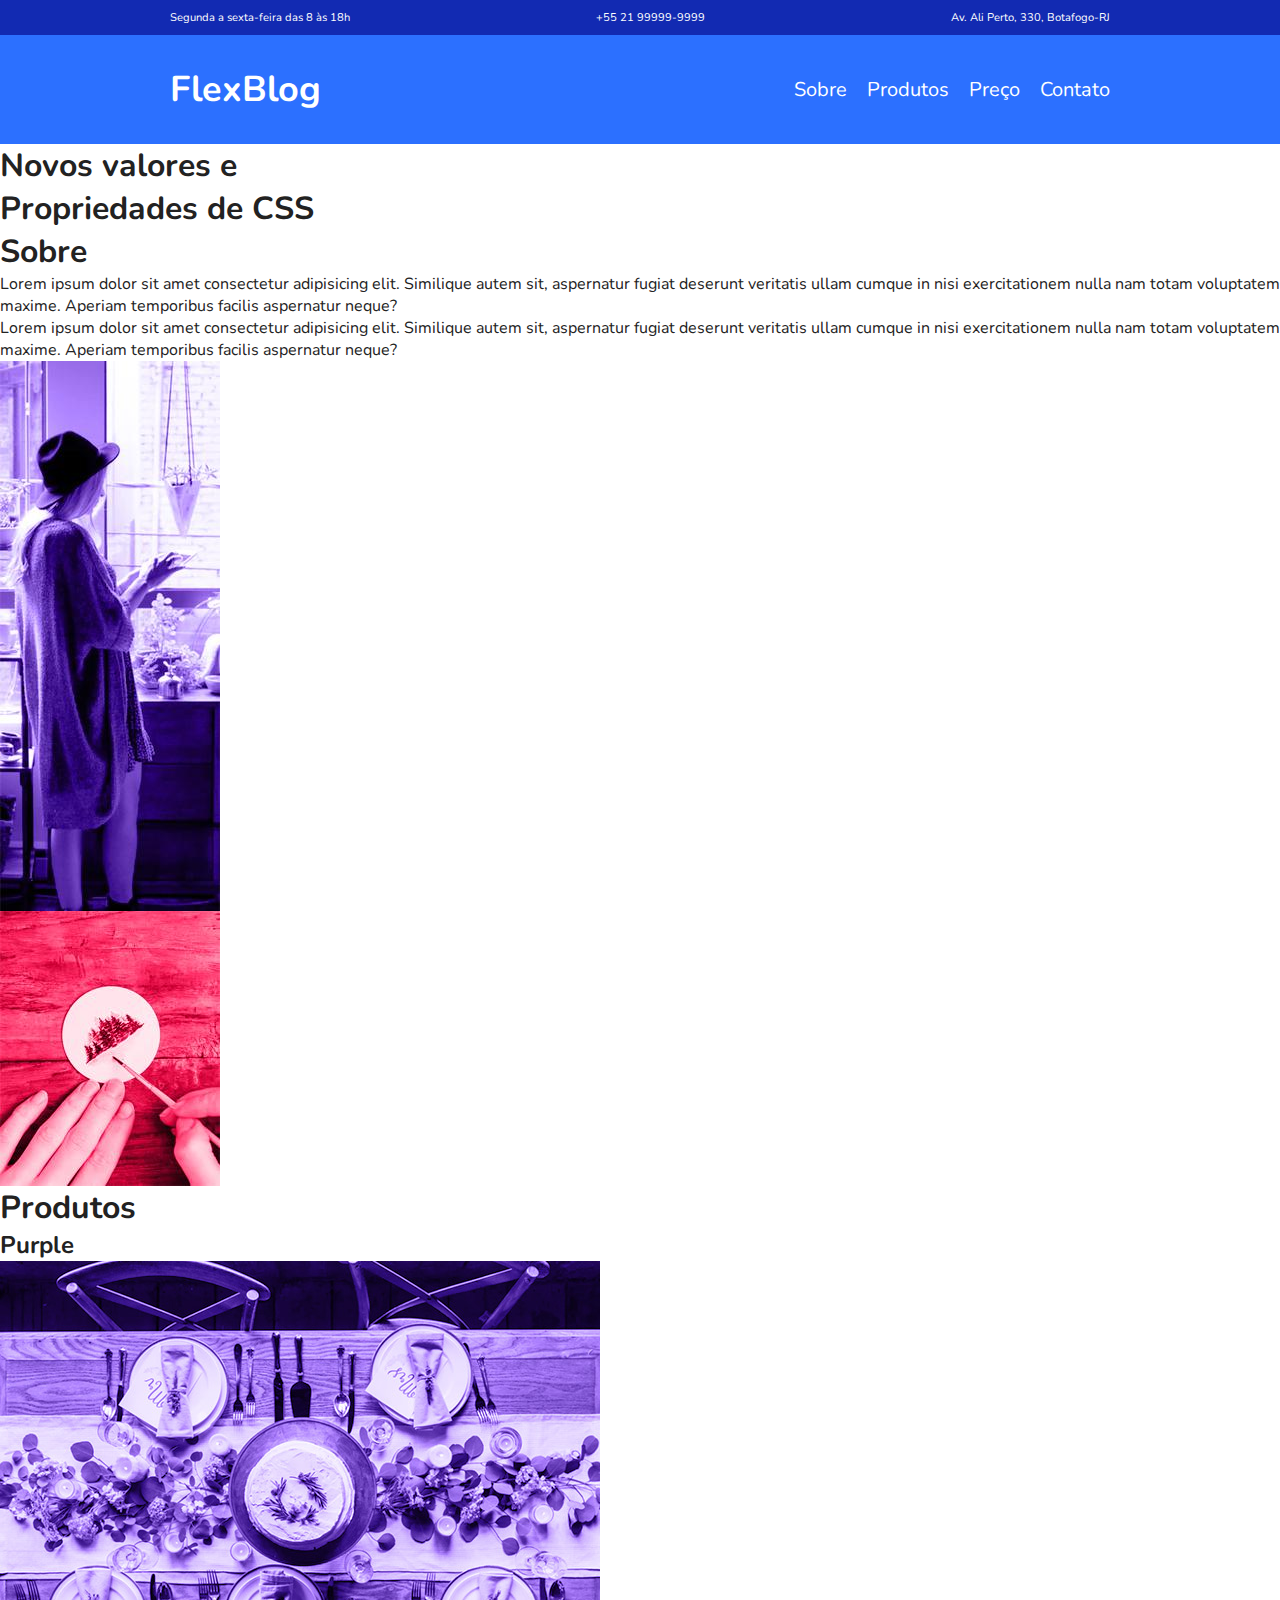
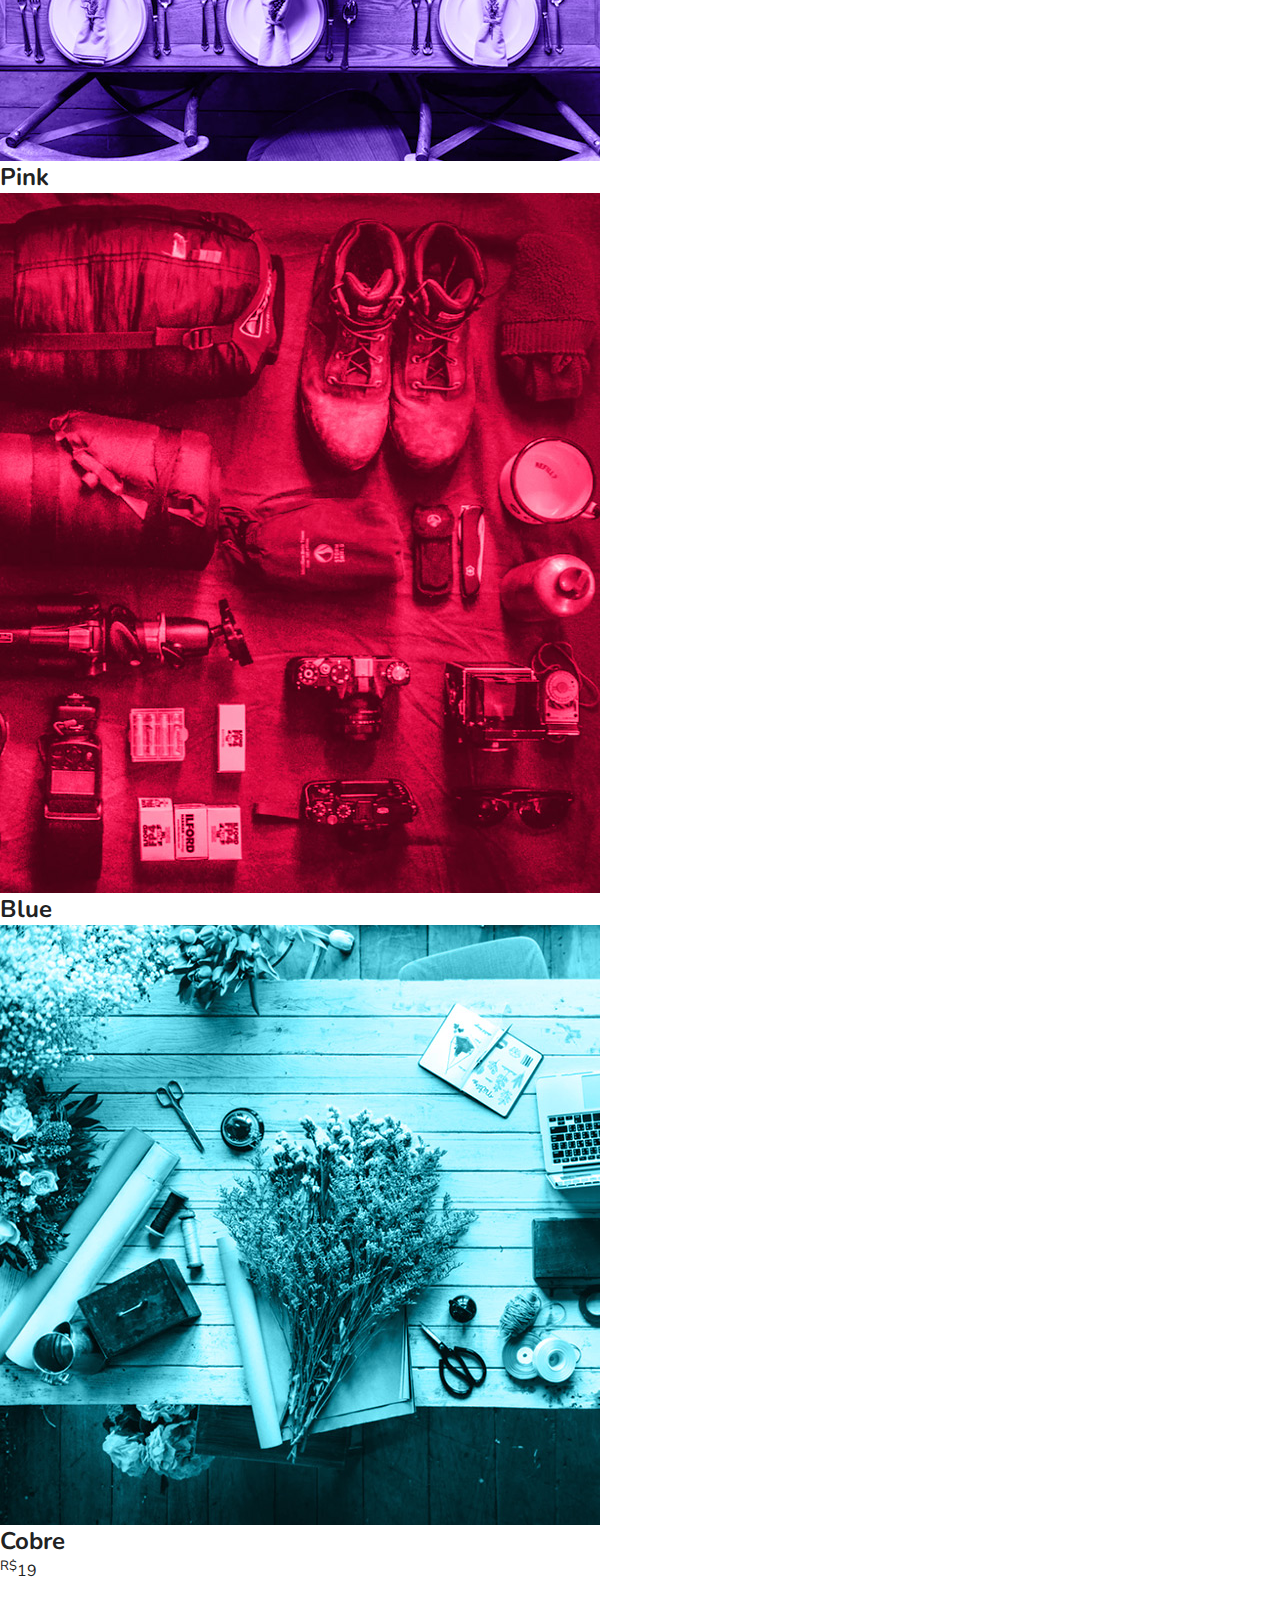
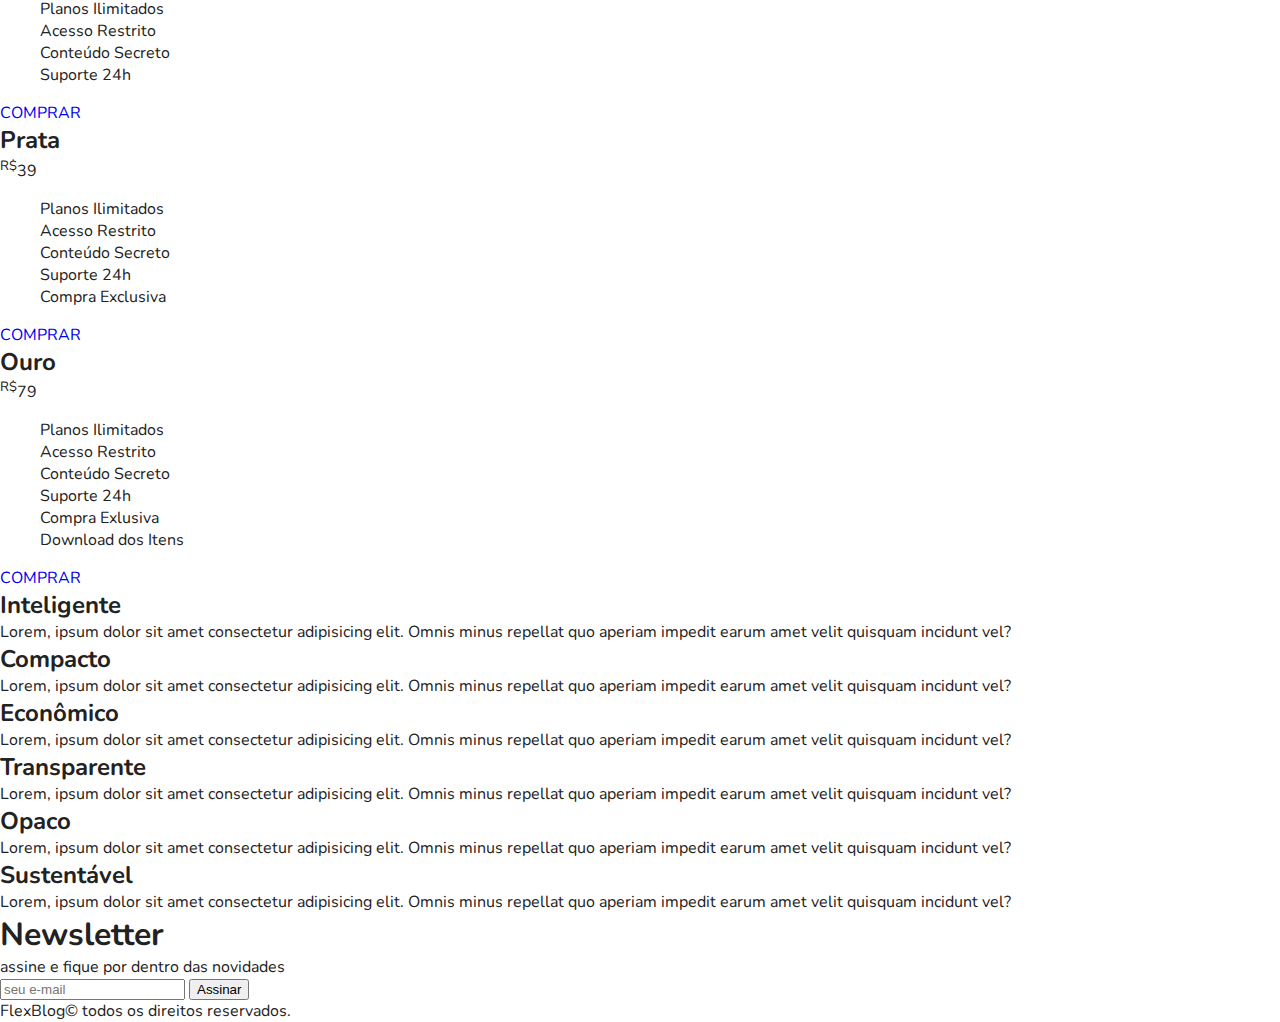
==== commit 494e5c4c: "aprendendo..." ====
--- a/index.html
+++ b/index.html
@@ -23,7 +23,7 @@
             <div class="menu-logo">
                 <a href="#">FlexBlog</a>
             </div>
-            <nav>
+            <nav class="menu-nav">
                 <ul>
                     <li><a href="#sobre">Sobre</a></li>
                     <li><a href="#produtos">Produtos</a></li>
--- a/estilos/style.css
+++ b/estilos/style.css
@@ -1,7 +1,104 @@
 @charset "UTF-8";
+
+/* CORES
+azul header: 122ab2
+azul nav: 2c70ff
+azul hr: 2c70ff
+purple: ae81ff
+pink: f9265e
+blue: 66d9eb
+azul newsletter: 2c70ff
+azul footer: 2c70ff
+azul footer txt: 122ab2
+*/
+
+*{
+    box-sizing: border-box;
+}
 
 body, h1, h2, p, li, a{
     margin: 0px;
     padding: 0px;
 }
 
+body{
+    font-family: "Nunito", Arial, Helvetica, sans-serif;
+    color: #222222;
+}
+
+ul{
+    list-style: none;
+}
+
+a{
+    text-decoration: none;
+}
+
+img{
+    display: block;
+    max-width: 100%;
+}
+
+/* SUPER INFO */
+
+.superinfo-bg{
+    background-color: #122ab2;
+    color: white;
+}
+
+.superinfo{
+    font-size: 0.7em;
+    max-width: 960px;
+    margin: auto;
+    display: flex;
+    justify-content: space-between;
+    flex-wrap: wrap;
+    padding: 10px;
+} 
+
+.superinfo a{
+    color: white;
+}
+
+/* MENU */
+
+.menu-bg{
+    background-color: #2c70ff;
+}
+
+.menu{
+    max-width: 960px;
+    margin: auto;
+    padding: 15px 0px;
+    display: flex;
+    flex-wrap: wrap;
+    justify-content: space-between;
+    align-items: center;
+}
+
+.menu a{
+    color: white;
+}
+
+.menu-logo a{
+    font-size: 2.25em;
+    font-weight: bold;
+    margin: 0px 10px;
+}
+
+.menu-nav ul{
+    display: flex;
+    flex-wrap: wrap;   
+}
+
+.menu-nav a{
+    font-size: 1.25em;
+    display: block;
+    padding: 10px;
+}
+
+.menu-nav a:hover{
+    color: #122ab2;
+}
+
+/* SOBRE */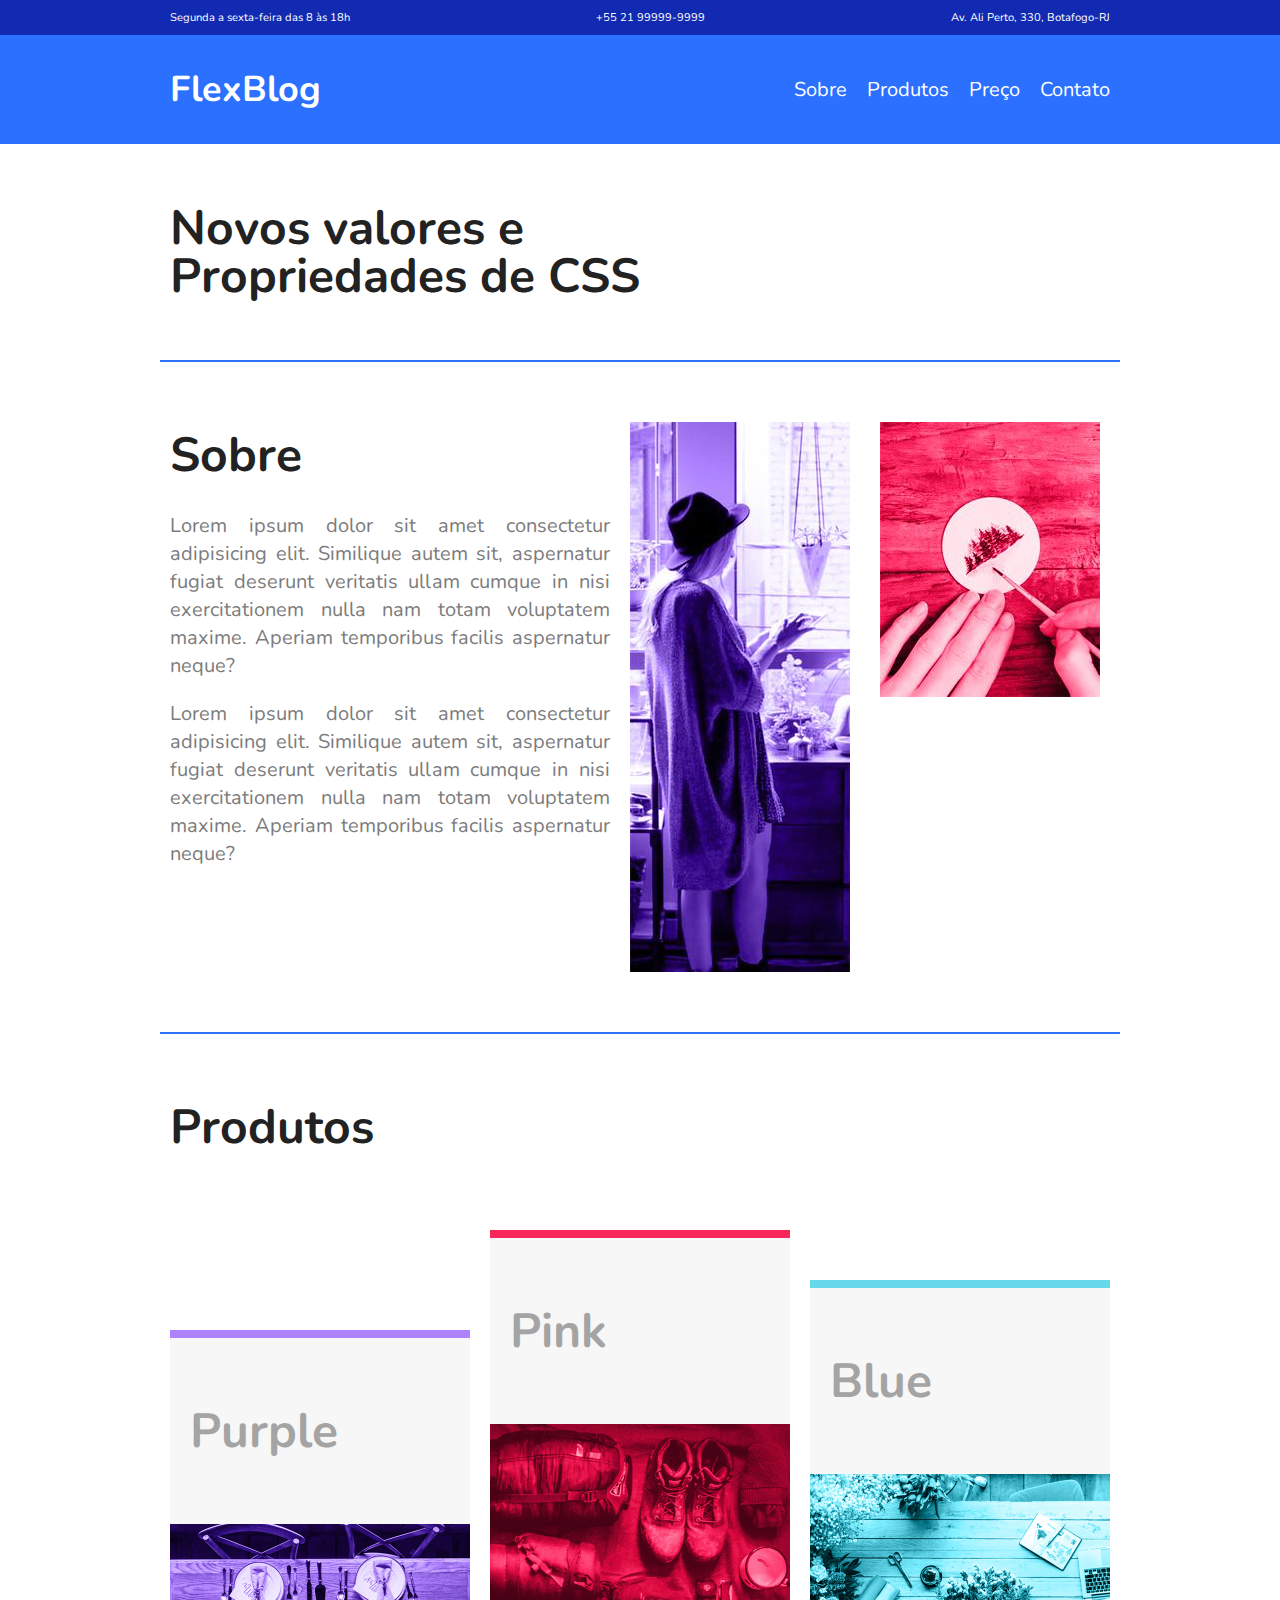
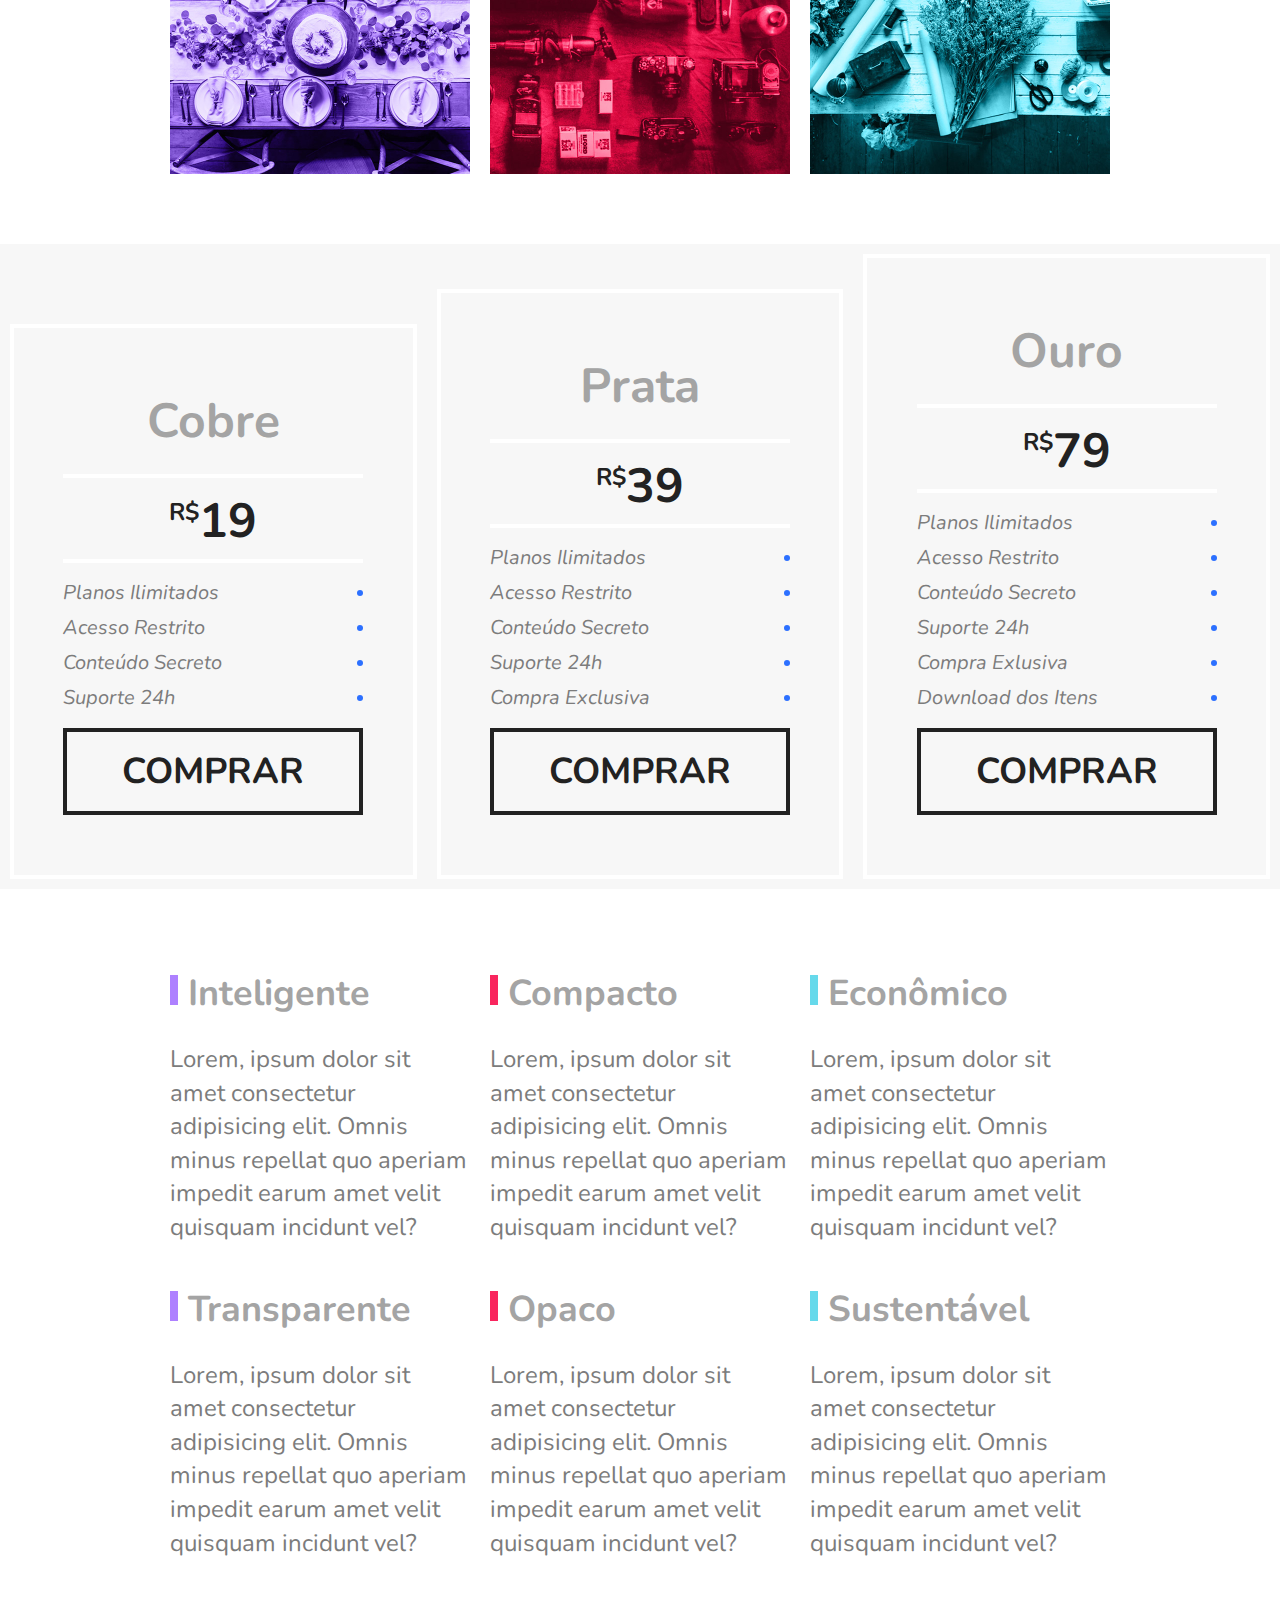
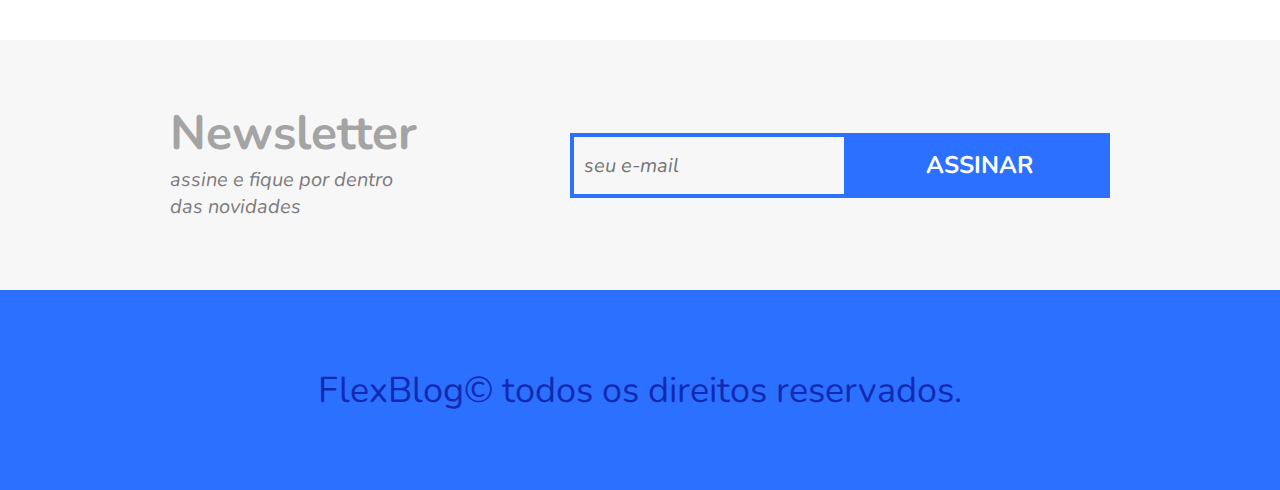
==== commit 6db98d2c: "finalização do flexblog" ====
--- a/index.html
+++ b/index.html
@@ -27,8 +27,8 @@
                 <ul>
                     <li><a href="#sobre">Sobre</a></li>
                     <li><a href="#produtos">Produtos</a></li>
-                    <li><a href="#preço">Preço</a></li>
-                    <li><a href="#contato">Contato</a></li>
+                    <li><a href="#preco">Preço</a></li>
+                    <li><a href="#newsletter">Contato</a></li>
                 </ul>
             </nav>
         </div>
@@ -141,7 +141,7 @@
         </div>
     </section>
 
-    <section class="newsletter">
+    <section class="newsletter" id="newsletter">
         <div class="newsletter-info">
             <h1>Newsletter</h1>
             <p>assine e fique por dentro das novidades</p>
--- a/estilos/style.css
+++ b/estilos/style.css
@@ -16,6 +16,10 @@
     box-sizing: border-box;
 }
 
+html{
+    scroll-behavior: smooth;
+}
+
 body, h1, h2, p, li, a{
     margin: 0px;
     padding: 0px;
@@ -28,6 +32,7 @@
 
 ul{
     list-style: none;
+    padding: 0px;
 }
 
 a{
@@ -101,4 +106,325 @@
     color: #122ab2;
 }
 
-/* SOBRE */+/* INTRODUÇÃO */
+
+.introducao{
+    font-size: 3em;
+    line-height: 1;
+    max-width: 960px;
+    margin: 0 auto;
+    padding: 60px 10px;
+}
+
+/* SOBRE */
+
+.sobre{
+    border-top: 2px solid #2c70ff;
+    border-bottom: 2px solid #2c70ff;
+    max-width: 960px;
+    margin: 0 auto;
+    padding: 60px 0px;
+    display: flex;
+    flex-wrap: wrap;
+}
+
+.sobre-info{
+    flex: 2 1 300px;
+    margin: 0px 10px;
+}
+
+.sobre-info h1{
+    font-size: 3em;
+    margin-bottom: 0.5em;
+}
+
+.sobre-info p{
+    font-size: 1.25em;
+    line-height: 1.4;
+    margin-bottom: 1em;
+    color: #7c7c7c;
+    text-align: justify;
+}
+
+.sobre-img{
+    flex: 1 1 160px;
+    margin: 0px 10px;
+}
+
+/* PRODUTOS */
+
+.produtos{
+    max-width: 960px;
+    margin: 60px auto;
+}
+
+.produtos h1{
+    font-size: 3em;
+    margin: 0px 10px 60px 10px;
+}
+
+.produtos-container{
+    display: flex;
+    flex-wrap: wrap;
+    align-items: flex-end;
+}
+
+.produtos-item{
+    flex: 1 1 175px;
+    margin: 10px;
+}
+
+.produtos-item h2{
+    font-size: 3em;
+    color: #a4a4a4;
+    background: #f7f7f7;
+    padding: 60px 20px;
+}
+
+.purple{
+    border-top: 8px solid #ae81ff;
+}
+
+.pink{
+    border-top: 8px solid #f9265e;
+}
+
+.blue
+ {
+    border-top: 8px solid #66d9eb;
+}
+
+/* PREÇO */
+
+.preco{
+    background: #f7f7f7;
+    display: flex;
+    flex-wrap: wrap;
+    align-items: flex-end;
+}
+
+.preco-item{
+    flex: 1;
+    border: 4px solid white;
+    padding: 40px;
+    margin: 10px;
+    min-width: 260px;
+}
+
+.preco-item h2{
+    font-size: 3em;
+    color: #a4a4a4;
+    text-align: center;
+    margin-top: 20px;
+}
+
+.preco-item span{
+    max-width: 300px;
+    margin: 20px auto;
+    display: block;
+    font-size: 3em;
+    text-align: center;
+    font-weight: bold;
+    padding: 10px 0 5px 0;
+    border-top: 4px solid white;
+    border-bottom: 4px solid white;
+}
+
+.preco-item sup{
+    font-size: 0.5em;
+}
+
+.preco-item ul{
+    max-width: 300px;
+    margin: 20px auto;
+    font-size: 1.25em;
+    line-height: 1;
+    font-style: italic;
+    color: #7c7c7c;
+}
+
+.preco-item li{
+    display: flex;
+    justify-content: space-between;
+    align-items: center;
+    margin-bottom: 15px;
+}
+
+.preco-item li::after{
+    content: '';
+    display: block;
+    width: 6px;
+    height: 6px;
+    background: #2c70ff;
+    border-radius: 50%;
+}
+
+.preco-item a{
+    max-width: 300px;
+    display: block;
+    margin: 20px auto;
+    border: 4px solid;
+    color: #222222;
+    font-weight: bold;
+    font-size: 2.25em;
+    padding: 15px 0px;
+    text-align: center;
+}
+
+.preco-item a:hover{
+    border: 4px solid #2c70ff;
+    color: white;
+    background-color: #2c70ff;
+    transition-duration: 0.3s;
+}
+
+
+@media (max-width: 800px){
+    .preco{
+        padding-left: 10px;
+        padding-right: 10px;
+    }
+
+    .preco .preco-item:nth-child(3){
+        order: -2;
+    }
+    .preco .preco-item:nth-child(2){
+        order: -1;
+    }
+}
+
+
+/* QUALIDADE */
+
+.qualidade{
+    max-width: 960px;
+    margin: 60px auto;
+    display: flex;
+    flex-wrap: wrap;
+}
+
+.qualidade-item{
+    flex: 1 1 300px;
+    margin: 20px 10px;
+}
+
+.qualidade-item h2{
+    font-size: 2.25em;
+    color: #a4a4a4;
+    margin-bottom: 25px;
+}
+
+.qualidade-item h2::before{
+    content: '';
+    display: inline-block;
+    width: 8px;
+    height: 30px;
+    margin-right: 10px;
+    background: blue;
+}
+
+/* Dica para adicionar características específicas para cada elemento. Exemplo: se eu coloco (3n+1), significa que ele começará pelo primeiro item(1) e aplicará os mesmos comandos para o 3º item (3n) */
+
+.qualidade-item:nth-of-type(3n+1) h2::before{
+    background: #ae81ff;
+}
+
+.qualidade-item:nth-of-type(3n+2) h2::before{
+    background: #f9265e;
+}
+
+.qualidade-item:nth-of-type(3n+3) h2::before{
+    background: #66d9eb;
+}
+
+
+.qualidade-item p{
+    font-size: 1.5em;
+    line-height: 1.4;
+    color: #7c7c7c;
+}
+
+/* NEWSLETTER */
+/* Esse calc no padding é como se fosse o magin:auto */
+.newsletter{
+    background: #f7f7f7;
+    padding: 60px calc((100% - 960px) / 2);
+    display: flex;
+    flex-wrap: wrap;
+}
+
+.newsletter-info{
+    flex: 1 1 240px;
+    margin: 0px 10px;
+}
+
+.newsletter-info h1{
+    font-size: 3em;
+    color: #a4a4a4;
+}
+
+.newsletter-info p{
+    font-size: 1.25em;
+    font-style: italic;
+    max-width: 230px;
+    color: #7c7c7c;
+    margin-bottom: 10px;
+}
+
+.newsletter-form{
+    flex: 2 1 260px;
+    margin: 0px 10px;
+    align-self: center;
+    display: flex;
+    flex-wrap: wrap;
+}
+
+.newsletter-form input{
+    flex: 3 1 200px;
+    font-size: 1.25em;
+    color: #7c7c7c;
+    font-style: italic;
+    font-family: "Nunito", Arial, Helvetica, sans-serif;
+    border: 4px solid #2c70ff;
+    background: transparent;
+    padding: 15px 10px;
+    margin: 0px;
+    border-radius: 0px;
+}
+
+.newsletter-form button{
+    flex: 1 1 260px;
+    font-family: "Nunito", Arial, Helvetica, sans-serif;
+    font-size: 1.5em;
+    font-weight: bold;
+    text-transform: uppercase;
+    background: #2c70ff;
+    color: white;
+    margin: 0px;
+    cursor: pointer;
+    border: none;
+    padding: 15px 10px;
+}
+
+@media (max-width: 600px){
+    .newsletter-form button{
+        font-size: 1em;
+    }
+
+}
+
+/* FOOTER */
+
+.footer{
+    display: flex;
+    background: #2c70ff;
+    height: 200px;
+    align-items: center;
+}
+
+.footer p{
+    flex: 1;
+    text-align: center;
+    font-size: 2.25em;
+    color: #122ab2;
+}